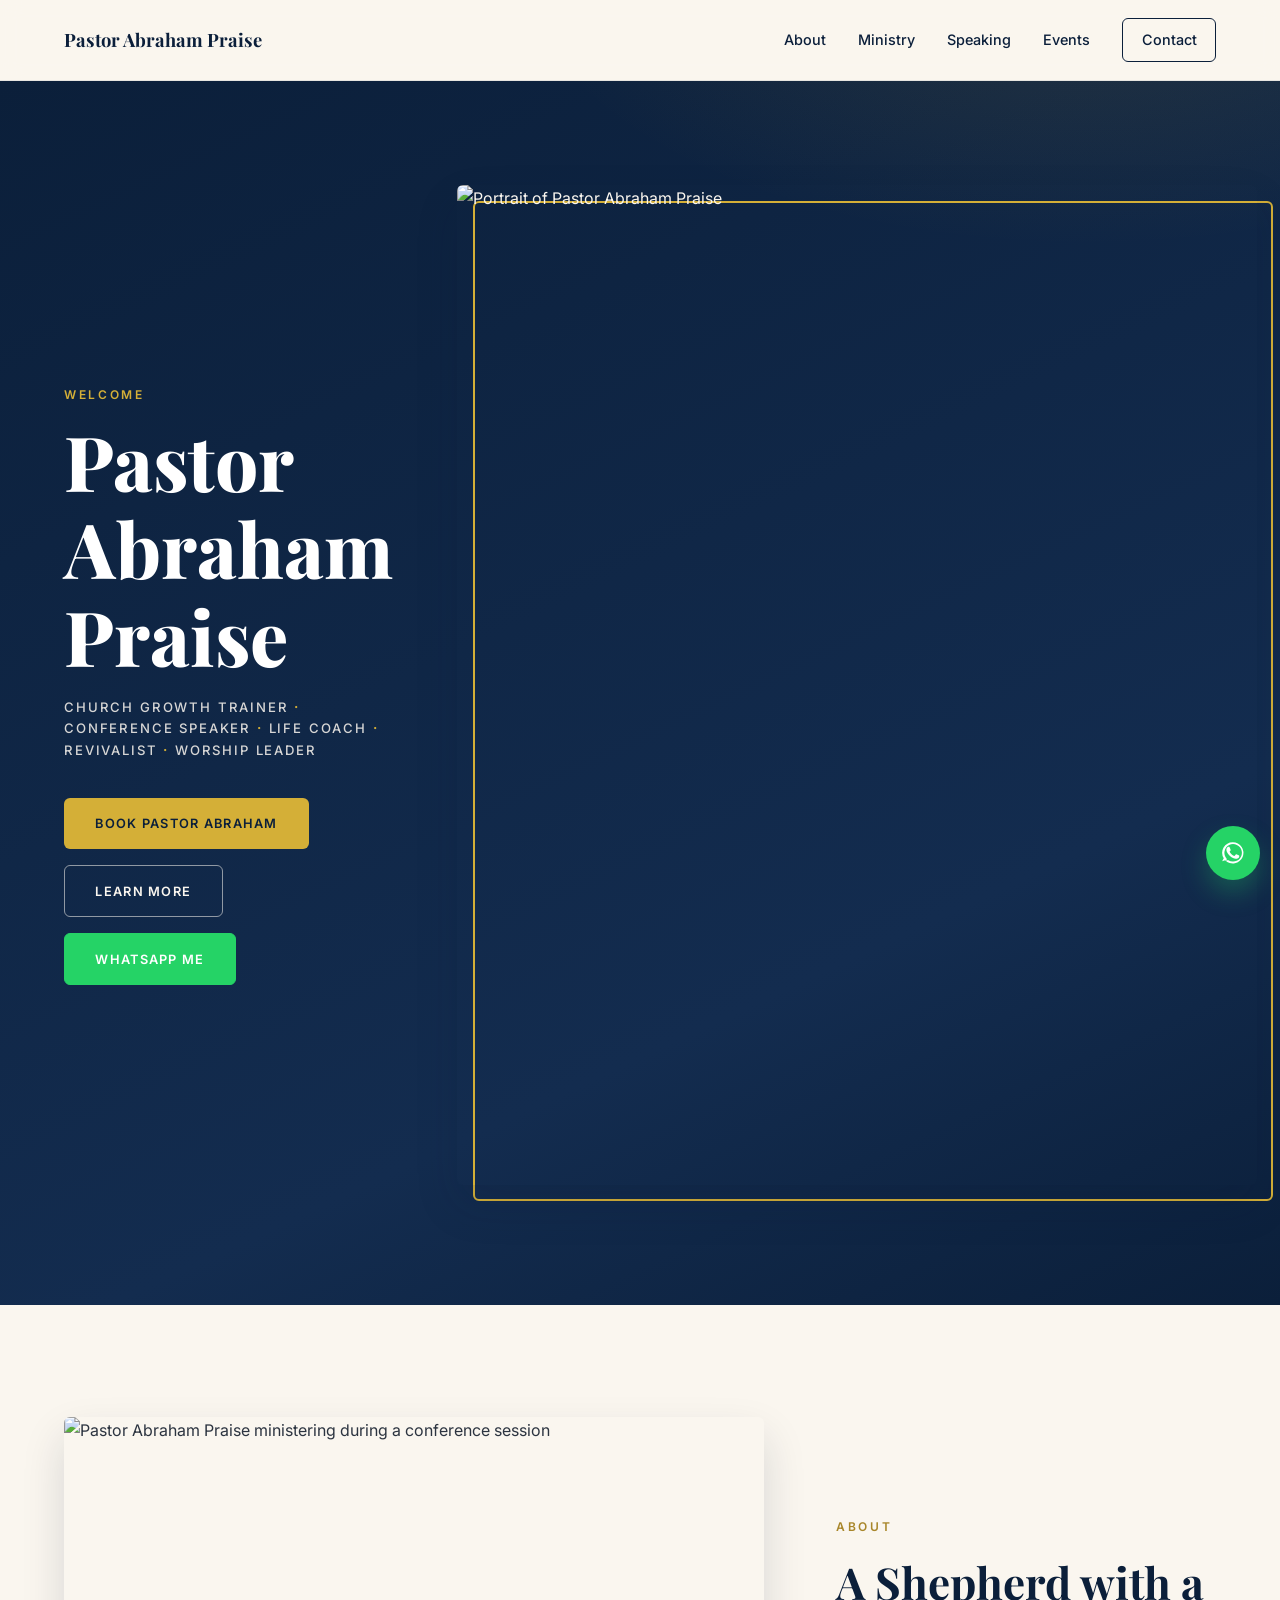
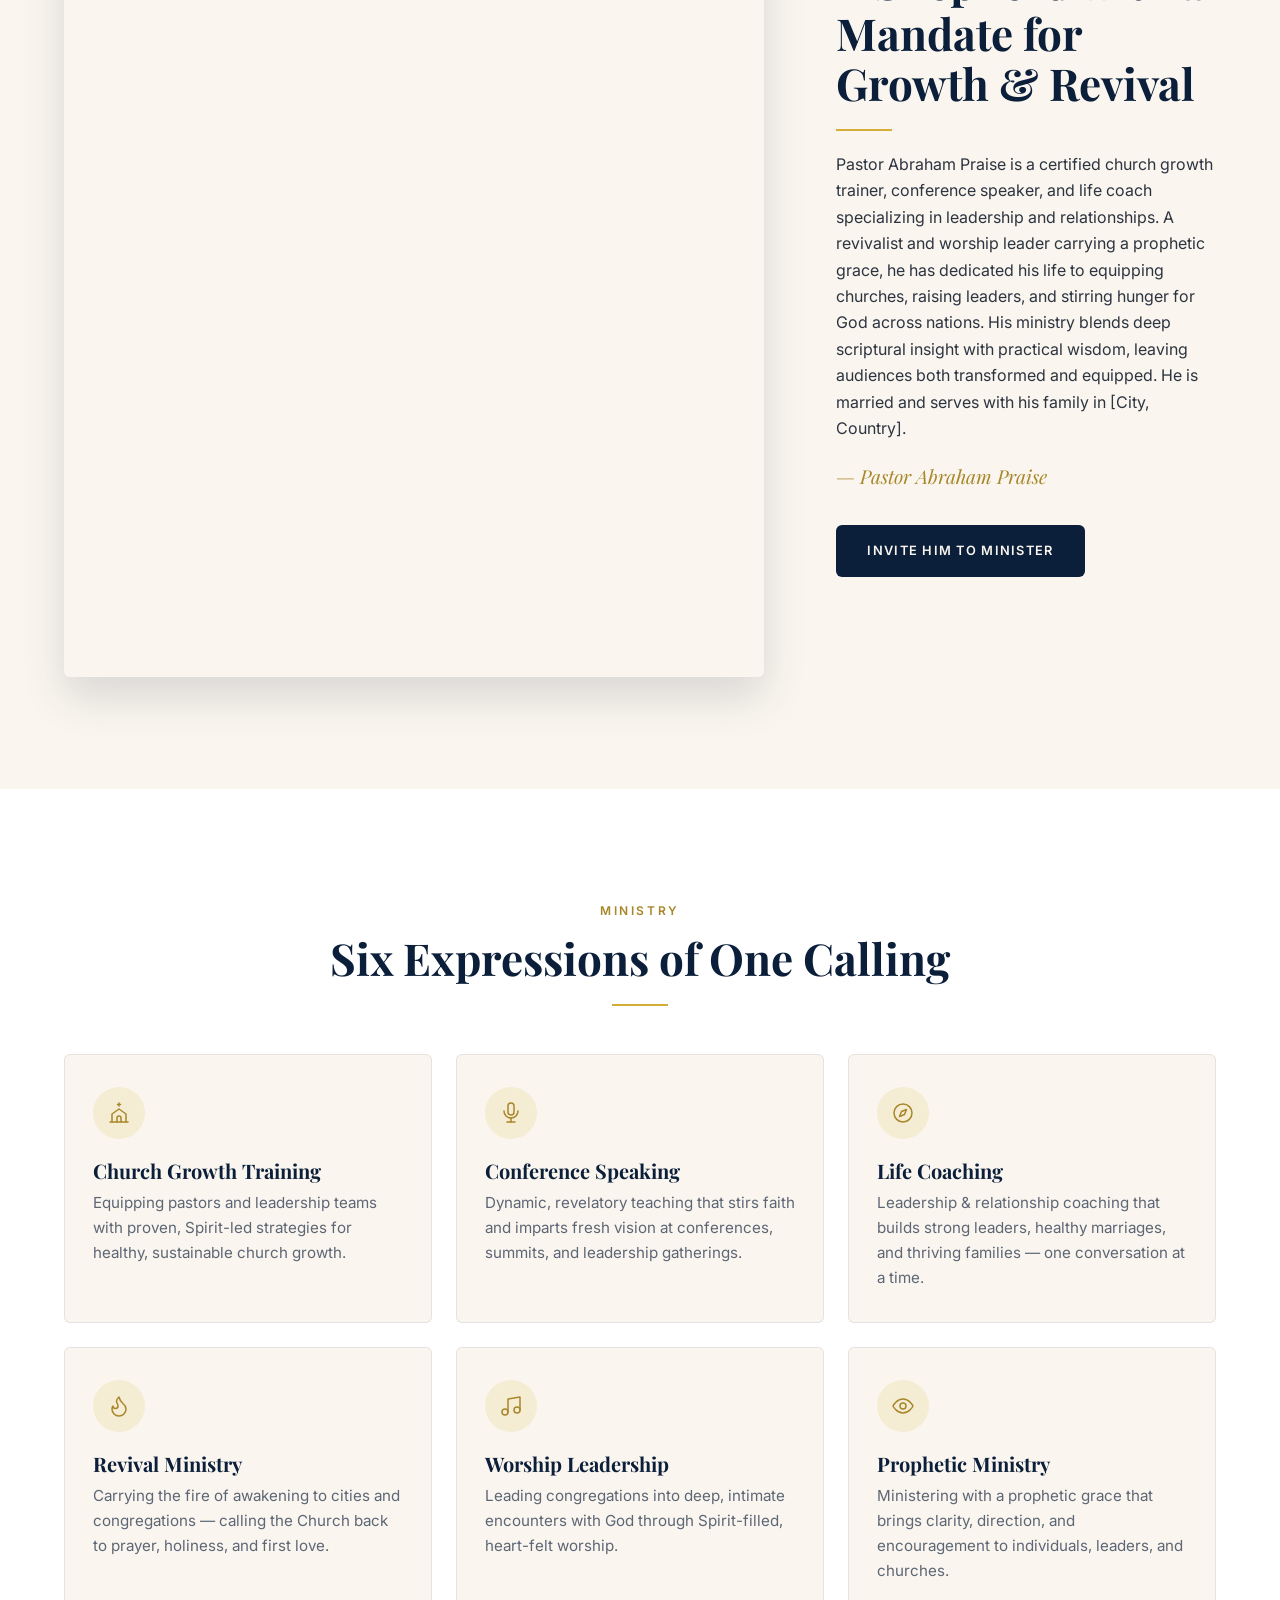
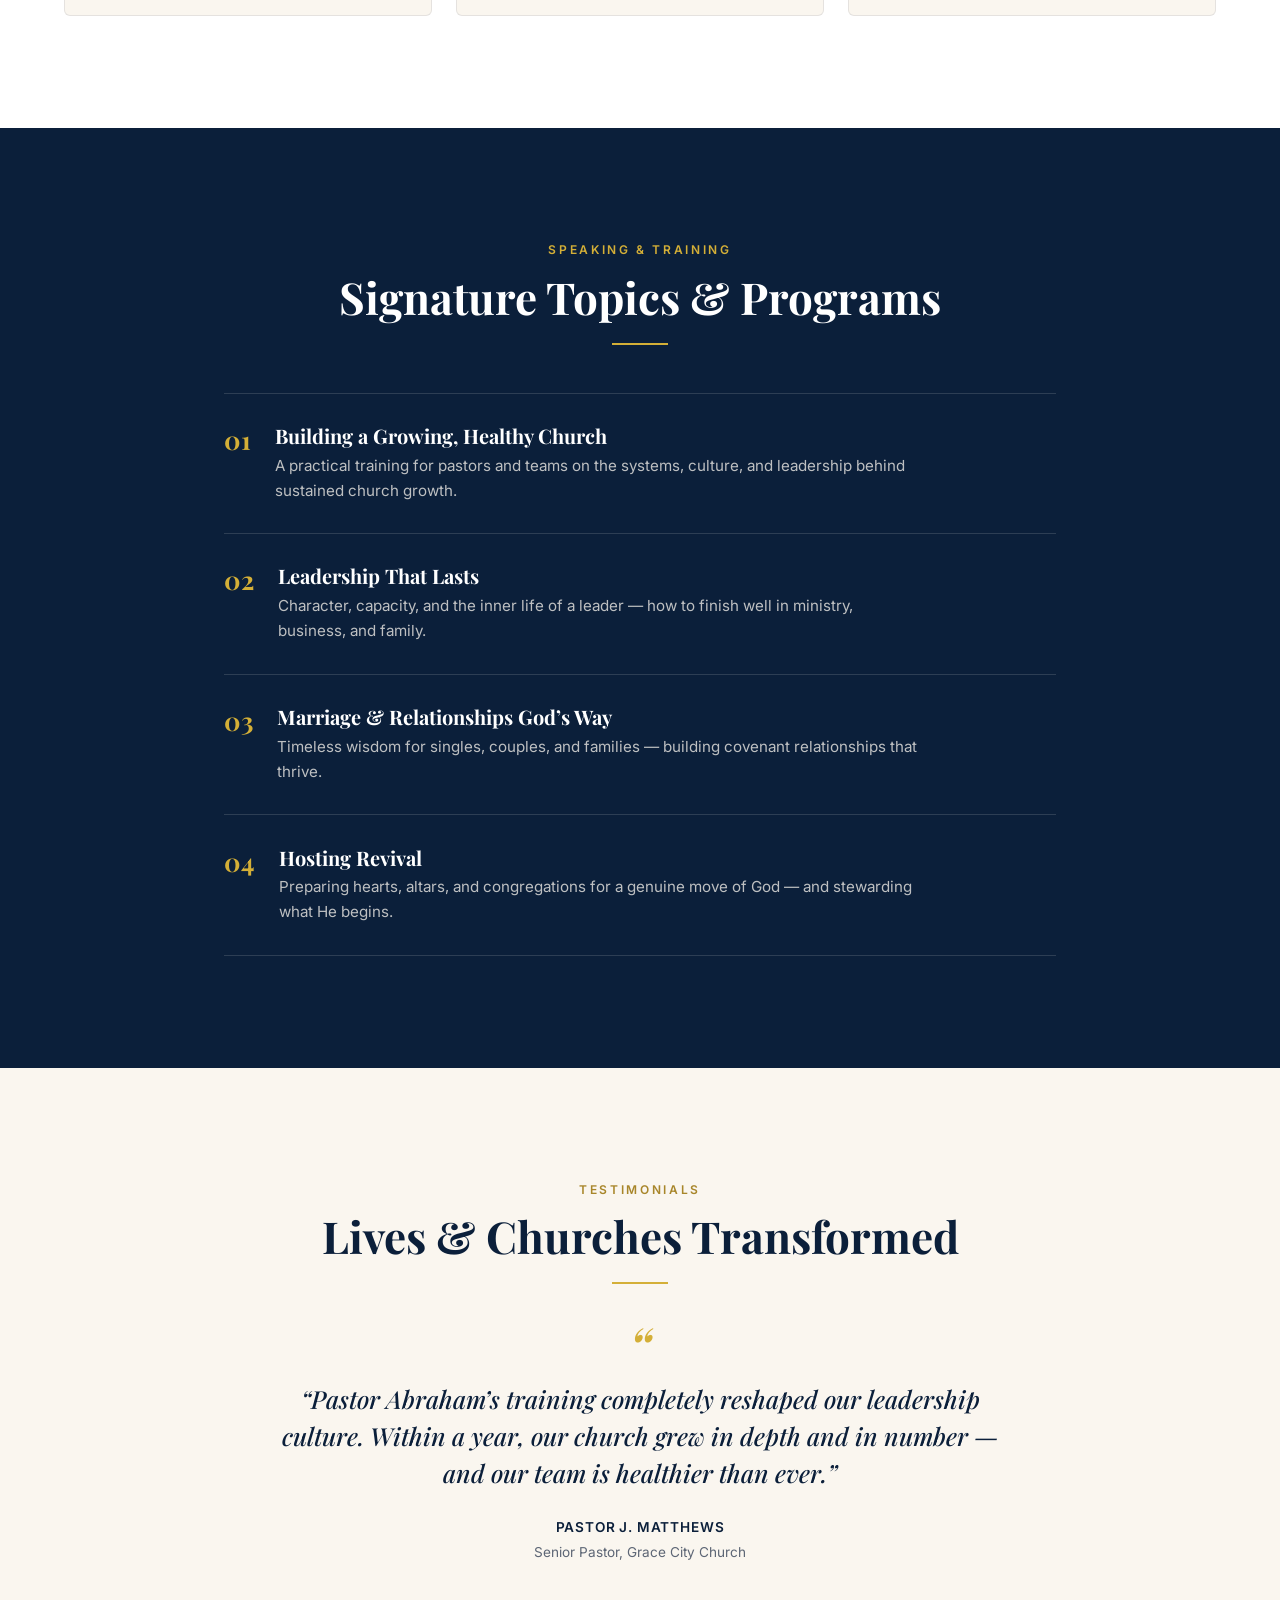
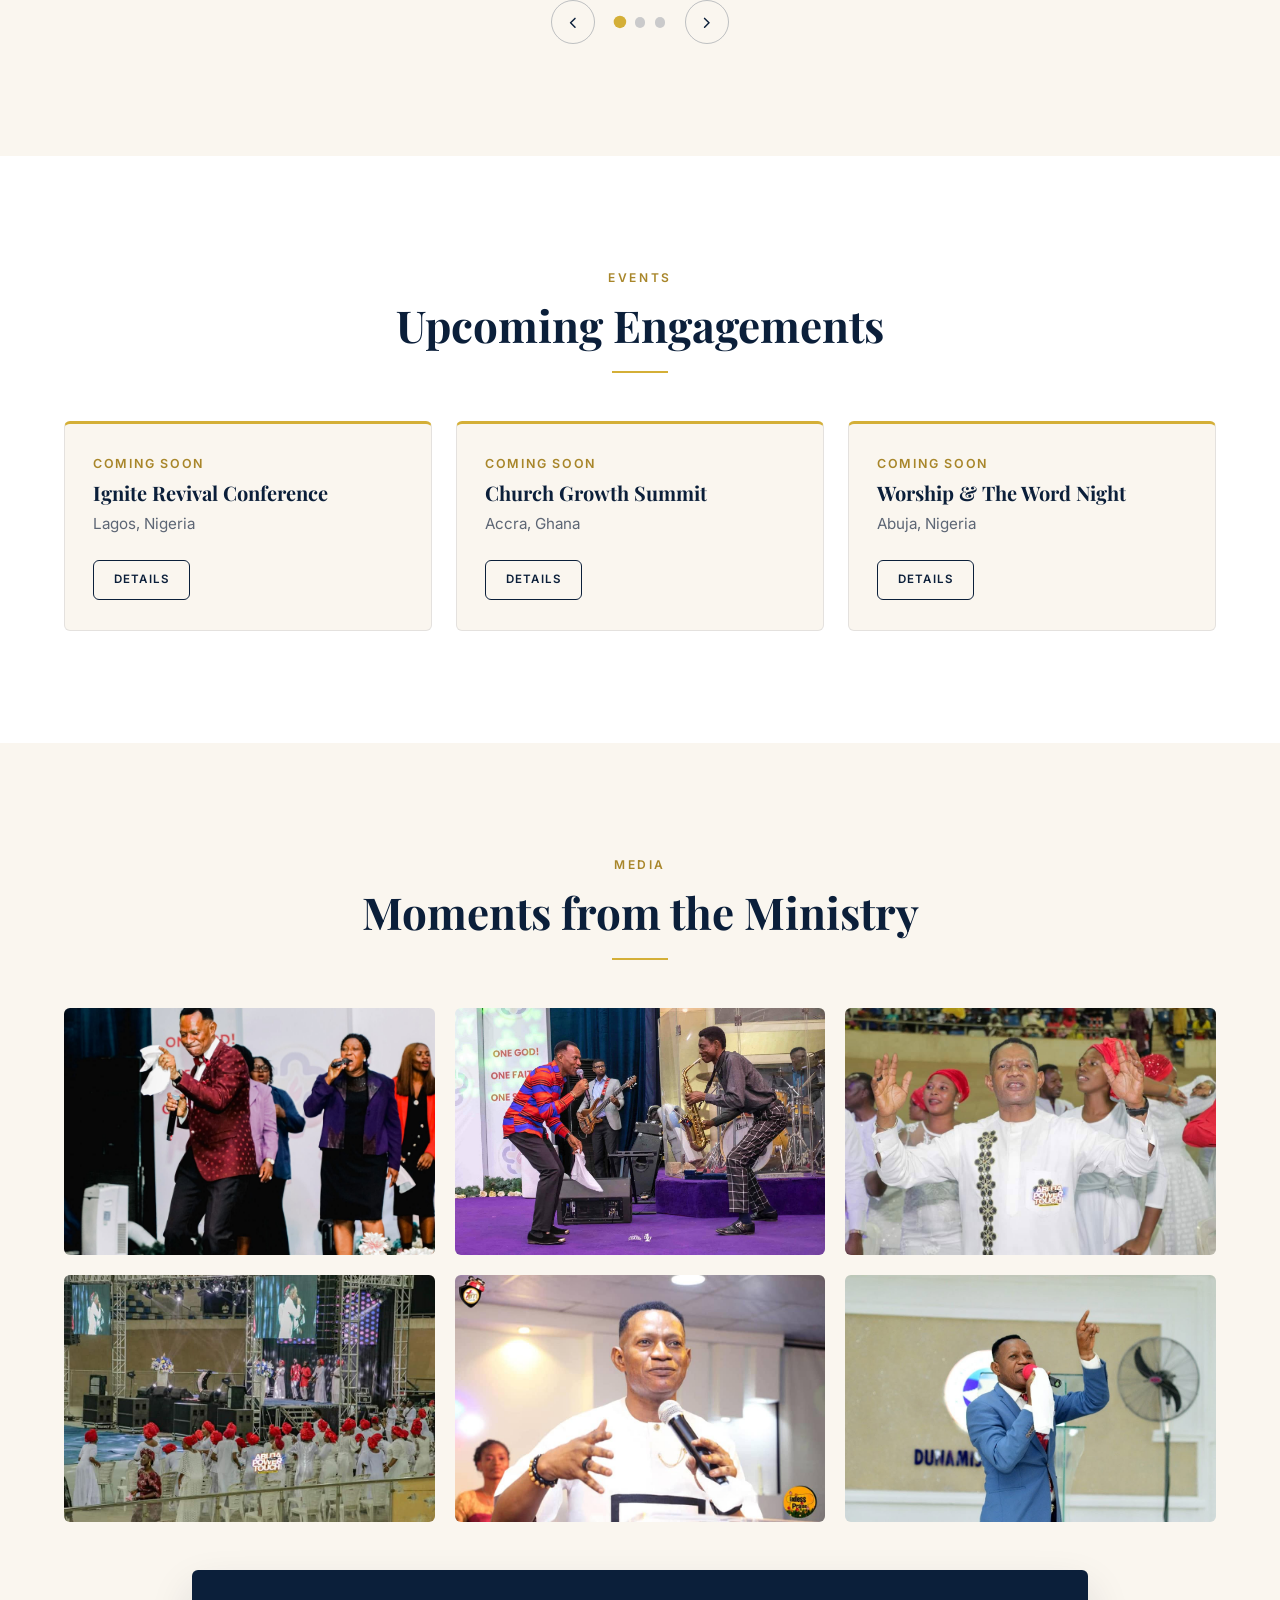
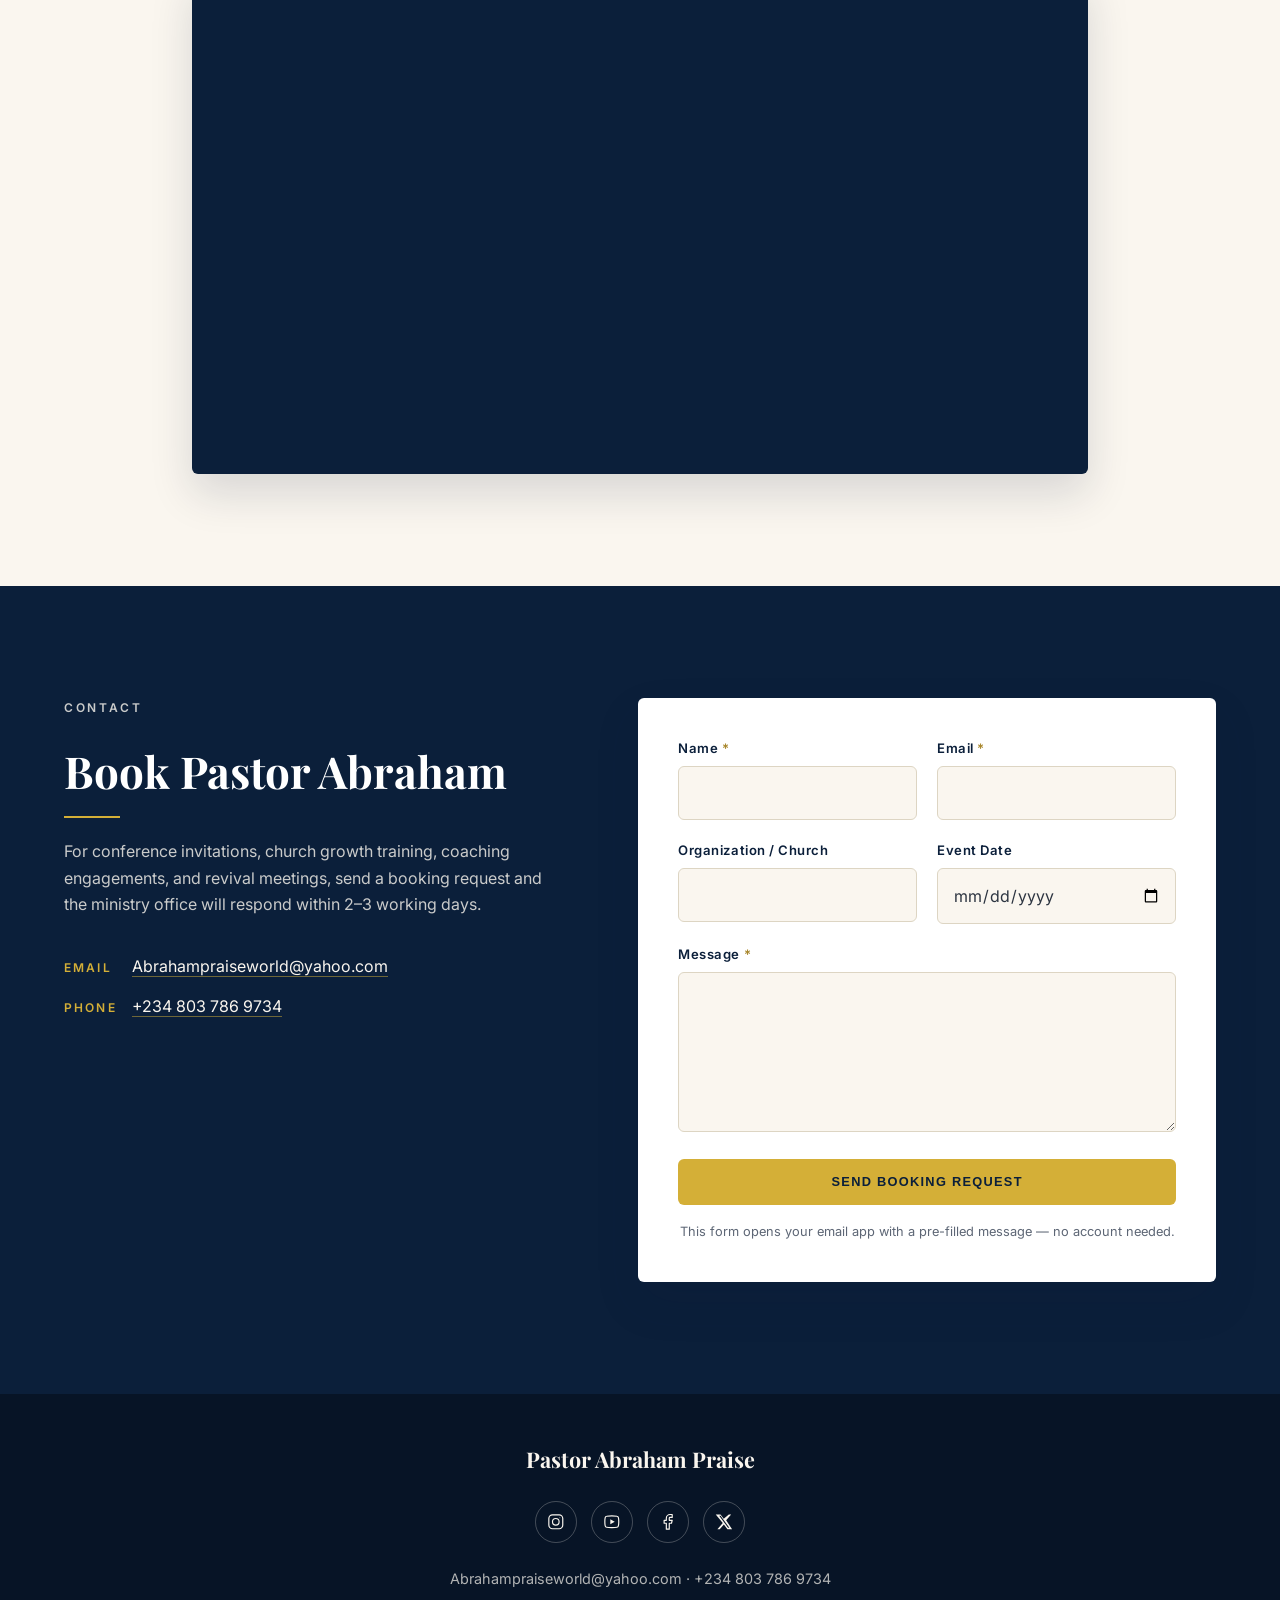
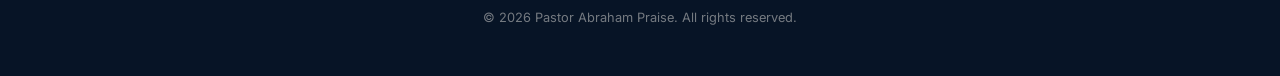
==== app/pastor-abraham-praise/index.html @ 52dcbfaa "Initial landing page upload" ====
<!DOCTYPE html>
<html lang="en">
<head>
  <!--
  ============================================================================
  PASTOR ABRAHAM PRAISE — MINISTRY LANDING PAGE
  ============================================================================
  Static site: index.html + style.css + script.js. No build step required.
  Push these three files to a GitHub repo and enable GitHub Pages — done.

  BEFORE PUBLISHING, REPLACE THE FOLLOWING PLACEHOLDER CONTENT:
    1. Bio paragraph            → About section   (search "REPLACE: bio paragraph")
    2. Portrait & ministry photos → all https://placehold.co/ image URLs
    3. Speaking topics          → Speaking section (search "REPLACE: topic")
    4. Testimonial quotes/names → Testimonials    (search "REPLACE: testimonial")
    5. Event names/dates/venues → Events section  (search "REPLACE: event")
    6. YouTube embed URL        → Media section   (search "REPLACE: YouTube")
    7. Contact email & phone    → Contact section + Footer (search "REPLACE: contact")
    8. Social media URLs        → Footer (href="#" placeholders)
    9. Booking form handling    → see comment in the Contact form and in script.js
                                  (currently a mailto: fallback; swap in Formspree
                                  for real form submissions)
  ============================================================================
  -->
  <meta charset="UTF-8" />
  <meta name="viewport" content="width=device-width, initial-scale=1.0" />
  <title>Pastor Abraham Praise — Church Growth Trainer · Conference Speaker · Life Coach</title>
  <meta name="description" content="Pastor Abraham Praise is a certified church growth trainer, conference speaker, life coach, revivalist and worship leader carrying a prophetic grace. Book him for your next conference, summit or church event." />

  <!-- Google Fonts: Playfair Display (headings) + Inter (body) -->
  <link rel="preconnect" href="https://fonts.googleapis.com" />
  <link rel="preconnect" href="https://fonts.gstatic.com" crossorigin />
  <link href="https://fonts.googleapis.com/css2?family=Inter:wght@400;500;600&family=Playfair+Display:ital,wght@0,500;0,600;0,700;0,800;1,500&display=swap" rel="stylesheet" />

  <link rel="stylesheet" href="style.css" />
</head>
<body id="top">
  <a class="skip-link" href="#main">Skip to main content</a>

  <!-- ======================= NAVIGATION ======================= -->
  <header class="site-header" id="site-header">
    <nav class="nav container" aria-label="Primary">
      <a class="nav__brand" href="#top">Pastor Abraham Praise</a>

      <button class="nav__toggle" id="nav-toggle" type="button" aria-expanded="false" aria-controls="nav-menu" aria-label="Open navigation menu">
        <span class="nav__toggle-bar" aria-hidden="true"></span>
        <span class="nav__toggle-bar" aria-hidden="true"></span>
        <span class="nav__toggle-bar" aria-hidden="true"></span>
      </button>

      <ul class="nav__menu" id="nav-menu">
        <li><a class="nav__link" href="#about">About</a></li>
        <li><a class="nav__link" href="#ministry">Ministry</a></li>
        <li><a class="nav__link" href="#speaking">Speaking</a></li>
        <li><a class="nav__link" href="#events">Events</a></li>
        <li><a class="nav__link nav__link--cta" href="#contact">Contact</a></li>
      </ul>
    </nav>
  </header>

  <main id="main">

    <!-- ======================= HERO ======================= -->
    <section class="hero" aria-labelledby="hero-title">
      <div class="container hero__grid">
        <div class="hero__content">
          <p class="eyebrow eyebrow--gold">Welcome</p>
          <h1 class="hero__title" id="hero-title">Pastor Abraham Praise</h1>
          <p class="hero__roles">
            Church Growth Trainer <span class="hero__dot" aria-hidden="true">·</span>
            Conference Speaker <span class="hero__dot" aria-hidden="true">·</span>
            Life Coach <span class="hero__dot" aria-hidden="true">·</span>
            Revivalist <span class="hero__dot" aria-hidden="true">·</span>
            Worship Leader
          </p>
          <div class="hero__ctas">
            <a class="btn btn--gold" href="#contact">Book Pastor Abraham</a>
            <a class="btn btn--outline-light" href="#about">Learn More</a>
            <a class="btn btn--whatsapp" href="https://wa.me/2348037869734" target="_blank" rel="noopener noreferrer">WhatsApp Me</a>
          </div>
        </div>

        <div class="hero__portrait">
          <!-- Hero portrait -->
          <img src="images/hero-portrait.jpg"
               alt="Portrait of Pastor Abraham Praise" width="800" height="1000" />
        </div>
      </div>
    </section>

    <!-- ======================= ABOUT / BIO ======================= -->
    <section class="section about" id="about" aria-labelledby="about-title">
      <div class="container about__grid">
        <div class="about__media reveal">
          <!-- Ministry / lifestyle photo -->
          <img src="images/ministry-photo.png"
               alt="Pastor Abraham Praise ministering during a conference session" width="700" height="860" />
        </div>

        <div class="about__body reveal">
          <p class="eyebrow">About</p>
          <h2 id="about-title">A Shepherd with a Mandate for Growth &amp; Revival</h2>
          <div class="divider" aria-hidden="true"></div>

          <!-- REPLACE: bio paragraph (3–4 sentences about Pastor Abraham's story, calling and experience) -->
          <p>Pastor Abraham Praise is a certified church growth trainer, conference speaker, and life coach
             specializing in leadership and relationships. A revivalist and worship leader carrying a prophetic
             grace, he has dedicated his life to equipping churches, raising leaders, and stirring hunger for God
             across nations. His ministry blends deep scriptural insight with practical wisdom, leaving audiences
             both transformed and equipped. He is married and serves with his family in [City, Country].</p>

          <p class="about__signature">— Pastor Abraham Praise</p>
          <a class="btn btn--navy" href="#contact">Invite Him to Minister</a>
        </div>
      </div>
    </section>

    <!-- ======================= MINISTRY PILLARS ======================= -->
    <section class="section pillars" id="ministry" aria-labelledby="ministry-title">
      <div class="container">
        <header class="section__head reveal">
          <p class="eyebrow">Ministry</p>
          <h2 id="ministry-title">Six Expressions of One Calling</h2>
          <div class="divider divider--center" aria-hidden="true"></div>
        </header>

        <div class="pillars__grid">
          <!-- Pillar 1 -->
          <article class="pillar-card reveal">
            <span class="pillar-card__icon" aria-hidden="true">
              <svg viewBox="0 0 24 24" fill="none" stroke="currentColor" stroke-width="1.5" stroke-linecap="round" stroke-linejoin="round">
                <path d="M12 2v3"/><path d="M10.5 3.5h3"/>
                <path d="M5 21v-8l7-5 7 5v8"/><path d="M3 21h18"/>
                <path d="M10 21v-4a2 2 0 0 1 4 0v4"/>
              </svg>
            </span>
            <h3>Church Growth Training</h3>
            <p>Equipping pastors and leadership teams with proven, Spirit-led strategies for healthy, sustainable church growth.</p>
          </article>

          <!-- Pillar 2 -->
          <article class="pillar-card reveal">
            <span class="pillar-card__icon" aria-hidden="true">
              <svg viewBox="0 0 24 24" fill="none" stroke="currentColor" stroke-width="1.5" stroke-linecap="round" stroke-linejoin="round">
                <rect x="9" y="2" width="6" height="12" rx="3"/>
                <path d="M5 10a7 7 0 0 0 14 0"/><path d="M12 17v4"/><path d="M8 21h8"/>
              </svg>
            </span>
            <h3>Conference Speaking</h3>
            <p>Dynamic, revelatory teaching that stirs faith and imparts fresh vision at conferences, summits, and leadership gatherings.</p>
          </article>

          <!-- Pillar 3 -->
          <article class="pillar-card reveal">
            <span class="pillar-card__icon" aria-hidden="true">
              <svg viewBox="0 0 24 24" fill="none" stroke="currentColor" stroke-width="1.5" stroke-linecap="round" stroke-linejoin="round">
                <circle cx="12" cy="12" r="9"/>
                <path d="M15.5 8.5l-2 5-5 2 2-5 5-2z"/>
              </svg>
            </span>
            <h3>Life Coaching</h3>
            <p>Leadership &amp; relationship coaching that builds strong leaders, healthy marriages, and thriving families — one conversation at a time.</p>
          </article>

          <!-- Pillar 4 -->
          <article class="pillar-card reveal">
            <span class="pillar-card__icon" aria-hidden="true">
              <svg viewBox="0 0 24 24" fill="none" stroke="currentColor" stroke-width="1.5" stroke-linecap="round" stroke-linejoin="round">
                <path d="M8.5 14.5A2.5 2.5 0 0 0 11 12c0-1.38-.5-2-1-3-1.07-2.14-.22-4.05 2-6 .5 2.5 2 4.9 4 6.5 2 1.6 3 3.5 3 5.5a7 7 0 1 1-14 0c0-1.15.43-2.29 1-3a2.5 2.5 0 0 0 2.5 2.5z"/>
              </svg>
            </span>
            <h3>Revival Ministry</h3>
            <p>Carrying the fire of awakening to cities and congregations — calling the Church back to prayer, holiness, and first love.</p>
          </article>

          <!-- Pillar 5 -->
          <article class="pillar-card reveal">
            <span class="pillar-card__icon" aria-hidden="true">
              <svg viewBox="0 0 24 24" fill="none" stroke="currentColor" stroke-width="1.5" stroke-linecap="round" stroke-linejoin="round">
                <path d="M9 18V5l12-2v13"/><circle cx="6" cy="18" r="3"/><circle cx="18" cy="16" r="3"/>
              </svg>
            </span>
            <h3>Worship Leadership</h3>
            <p>Leading congregations into deep, intimate encounters with God through Spirit-filled, heart-felt worship.</p>
          </article>

          <!-- Pillar 6 -->
          <article class="pillar-card reveal">
            <span class="pillar-card__icon" aria-hidden="true">
              <svg viewBox="0 0 24 24" fill="none" stroke="currentColor" stroke-width="1.5" stroke-linecap="round" stroke-linejoin="round">
                <path d="M2 12s3.5-7 10-7 10 7 10 7-3.5 7-10 7-10-7-10-7z"/><circle cx="12" cy="12" r="3"/>
              </svg>
            </span>
            <h3>Prophetic Ministry</h3>
            <p>Ministering with a prophetic grace that brings clarity, direction, and encouragement to individuals, leaders, and churches.</p>
          </article>
        </div>
      </div>
    </section>

    <!-- ======================= SPEAKING TOPICS / PROGRAMS ======================= -->
    <section class="section speaking" id="speaking" aria-labelledby="speaking-title">
      <div class="container">
        <header class="section__head reveal">
          <p class="eyebrow eyebrow--gold">Speaking &amp; Training</p>
          <h2 id="speaking-title" class="on-dark">Signature Topics &amp; Programs</h2>
          <div class="divider divider--center" aria-hidden="true"></div>
        </header>

        <ol class="speaking__list">
          <!-- REPLACE: topic 1 — title & description -->
          <li class="topic reveal">
            <span class="topic__num" aria-hidden="true">01</span>
            <div>
              <h3>Building a Growing, Healthy Church</h3>
              <p>A practical training for pastors and teams on the systems, culture, and leadership behind sustained church growth.</p>
            </div>
          </li>
          <!-- REPLACE: topic 2 — title & description -->
          <li class="topic reveal">
            <span class="topic__num" aria-hidden="true">02</span>
            <div>
              <h3>Leadership That Lasts</h3>
              <p>Character, capacity, and the inner life of a leader — how to finish well in ministry, business, and family.</p>
            </div>
          </li>
          <!-- REPLACE: topic 3 — title & description -->
          <li class="topic reveal">
            <span class="topic__num" aria-hidden="true">03</span>
            <div>
              <h3>Marriage &amp; Relationships God&rsquo;s Way</h3>
              <p>Timeless wisdom for singles, couples, and families — building covenant relationships that thrive.</p>
            </div>
          </li>
          <!-- REPLACE: topic 4 — title & description -->
          <li class="topic reveal">
            <span class="topic__num" aria-hidden="true">04</span>
            <div>
              <h3>Hosting Revival</h3>
              <p>Preparing hearts, altars, and congregations for a genuine move of God — and stewarding what He begins.</p>
            </div>
          </li>
        </ol>
      </div>
    </section>

    <!-- ======================= TESTIMONIALS ======================= -->
    <section class="section testimonials" aria-labelledby="testimonials-title">
      <div class="container">
        <header class="section__head reveal">
          <p class="eyebrow">Testimonials</p>
          <h2 id="testimonials-title">Lives &amp; Churches Transformed</h2>
          <div class="divider divider--center" aria-hidden="true"></div>
        </header>

        <div class="carousel reveal" data-carousel aria-roledescription="carousel" aria-label="Testimonials">
          <div class="carousel__track" aria-live="polite">
            <!-- REPLACE: testimonial 1 — quote, name & title -->
            <figure class="carousel__slide is-active">
              <blockquote>&ldquo;Pastor Abraham&rsquo;s training completely reshaped our leadership culture. Within a year, our church grew in depth and in number — and our team is healthier than ever.&rdquo;</blockquote>
              <figcaption>
                <cite>Pastor J. Matthews</cite>
                <span>Senior Pastor, Grace City Church</span>
              </figcaption>
            </figure>

            <!-- REPLACE: testimonial 2 — quote, name & title -->
            <figure class="carousel__slide">
              <blockquote>&ldquo;Few speakers carry both the fire of revival and the wisdom of a coach. Our conference delegates are still talking about his sessions months later.&rdquo;</blockquote>
              <figcaption>
                <cite>Dr. S. Adeyemi</cite>
                <span>Convener, Arise Leaders Conference</span>
              </figcaption>
            </figure>

            <!-- REPLACE: testimonial 3 — quote, name & title -->
            <figure class="carousel__slide">
              <blockquote>&ldquo;His coaching saved my marriage and sharpened my leadership. I lead my home and my organization with clarity I never had before.&rdquo;</blockquote>
              <figcaption>
                <cite>Mr. D. Okafor</cite>
                <span>Coaching Client &amp; Business Executive</span>
              </figcaption>
            </figure>
          </div>

          <div class="carousel__controls">
            <button class="carousel__btn" type="button" data-carousel-prev aria-label="Previous testimonial">
              <svg viewBox="0 0 24 24" fill="none" stroke="currentColor" stroke-width="2" stroke-linecap="round" stroke-linejoin="round" aria-hidden="true"><path d="M15 18l-6-6 6-6"/></svg>
            </button>
            <div class="carousel__dots" role="tablist" aria-label="Choose testimonial"></div>
            <button class="carousel__btn" type="button" data-carousel-next aria-label="Next testimonial">
              <svg viewBox="0 0 24 24" fill="none" stroke="currentColor" stroke-width="2" stroke-linecap="round" stroke-linejoin="round" aria-hidden="true"><path d="M9 6l6 6-6 6"/></svg>
            </button>
          </div>
        </div>
      </div>
    </section>

    <!-- ======================= UPCOMING EVENTS ======================= -->
    <section class="section events" id="events" aria-labelledby="events-title">
      <div class="container">
        <header class="section__head reveal">
          <p class="eyebrow">Events</p>
          <h2 id="events-title">Upcoming Engagements</h2>
          <div class="divider divider--center" aria-hidden="true"></div>
        </header>

        <div class="events__grid">
          <!-- REPLACE: event 1 — name, date, location, details link -->
          <article class="event-card reveal">
            <p class="event-card__date">Coming soon</p>
            <h3>Ignite Revival Conference</h3>
            <p class="event-card__location">Lagos, Nigeria</p>
            <a class="btn btn--small btn--outline-navy" href="#" aria-label="Details for Ignite Revival Conference">Details</a>
          </article>

          <!-- REPLACE: event 2 — name, date, location, details link -->
          <article class="event-card reveal">
            <p class="event-card__date">Coming soon</p>
            <h3>Church Growth Summit</h3>
            <p class="event-card__location">Accra, Ghana</p>
            <a class="btn btn--small btn--outline-navy" href="#" aria-label="Details for Church Growth Summit">Details</a>
          </article>

          <!-- REPLACE: event 3 — name, date, location, details link -->
          <article class="event-card reveal">
            <p class="event-card__date">Coming soon</p>
            <h3>Worship &amp; The Word Night</h3>
            <p class="event-card__location">Abuja, Nigeria</p>
            <a class="btn btn--small btn--outline-navy" href="#" aria-label="Details for Worship and The Word Night">Details</a>
          </article>
        </div>
      </div>
    </section>

    <!-- ======================= MEDIA / GALLERY ======================= -->
    <section class="section gallery" id="media" aria-labelledby="media-title">
      <div class="container">
        <header class="section__head reveal">
          <p class="eyebrow">Media</p>
          <h2 id="media-title">Moments from the Ministry</h2>
          <div class="divider divider--center" aria-hidden="true"></div>
        </header>

        <!-- REPLACE: gallery images — swap all placehold.co URLs for real photos -->
        <div class="gallery__grid reveal">
          <img src="images/gallery-conference.jpg" alt="Pastor Abraham Praise speaking at a conference" loading="lazy" width="600" height="400" />
          <img src="images/gallery-worship-night.jpg" alt="Worship night led by Pastor Abraham Praise" loading="lazy" width="600" height="400" />
          <img src="images/gallery-leadership-training.jpg" alt="Leadership training session with church leaders" loading="lazy" width="600" height="400" />
          <img src="images/gallery-church-service.jpg" alt="Sunday service ministration" loading="lazy" width="600" height="400" />
          <img src="images/gallery-coaching-session.jpg" alt="One-on-one life coaching session" loading="lazy" width="600" height="400" />
          <img src="images/gallery-revival-meeting.jpg" alt="Revival meeting with congregation praying" loading="lazy" width="600" height="400" />
        </div>

        <!-- REPLACE: YouTube video — swap VIDEO_ID in the src below for a sermon or conference clip -->
        <div class="video-embed reveal">
          <iframe src="https://www.youtube.com/embed/VIDEO_ID"
                  title="Sermon video by Pastor Abraham Praise"
                  loading="lazy"
                  allow="accelerometer; autoplay; clipboard-write; encrypted-media; gyroscope; picture-in-picture"
                  allowfullscreen></iframe>
        </div>
      </div>
    </section>

    <!-- ======================= CONTACT / BOOKING ======================= -->
    <section class="section contact" id="contact" aria-labelledby="contact-title">
      <div class="container contact__grid">
        <div class="contact__intro reveal">
          <p class="eyebrow eyebrow--gold">Contact</p>
          <h2 id="contact-title" class="on-dark">Book Pastor Abraham</h2>
          <div class="divider" aria-hidden="true"></div>
          <p>For conference invitations, church growth training, coaching engagements, and revival meetings, send a booking request and the ministry office will respond within 2–3 working days.</p>

          <ul class="contact__details">
            <!-- REPLACE: contact email address -->
            <li><span class="contact__label">Email</span> <a href="mailto:Abrahampraiseworld@yahoo.com">Abrahampraiseworld@yahoo.com</a></li>
            <!-- REPLACE: contact phone number -->
            <li><span class="contact__label">Phone</span> <a href="tel:+2348037869734">+234 803 786 9734</a></li>
          </ul>
        </div>

        <!--
          FORM HANDLING (static site — no backend):
          This form currently uses a mailto: fallback (see script.js) that opens the
          visitor's email client with a pre-filled booking request.

          TO USE FORMSPREE (or similar) FOR REAL SUBMISSIONS:
            1. Create a free form at https://formspree.io and copy your form ID.
            2. Change this tag to:
               <form id="booking-form" action="https://formspree.io/f/YOUR_FORM_ID" method="POST">
            3. Delete the mailto submit handler in script.js (section 5).
        -->
        <form class="contact__form reveal" id="booking-form" action="#" method="post" novalidate>
          <div class="form-row">
            <div class="form-field">
              <label for="field-name">Name <span aria-hidden="true">*</span></label>
              <input type="text" id="field-name" name="name" autocomplete="name" required />
            </div>
            <div class="form-field">
              <label for="field-email">Email <span aria-hidden="true">*</span></label>
              <input type="email" id="field-email" name="email" autocomplete="email" required />
            </div>
          </div>
          <div class="form-row">
            <div class="form-field">
              <label for="field-org">Organization / Church</label>
              <input type="text" id="field-org" name="organization" autocomplete="organization" />
            </div>
            <div class="form-field">
              <label for="field-date">Event Date</label>
              <input type="date" id="field-date" name="event_date" />
            </div>
          </div>
          <div class="form-field">
            <label for="field-message">Message <span aria-hidden="true">*</span></label>
            <textarea id="field-message" name="message" rows="5" required></textarea>
          </div>
          <button class="btn btn--gold btn--full" type="submit">Send Booking Request</button>
          <p class="form-note" id="form-note">This form opens your email app with a pre-filled message — no account needed.</p>
        </form>
      </div>
    </section>
  </main>

  <!-- ======================= FOOTER ======================= -->
  <a class="floating-whatsapp" href="https://wa.me/2348037869734" target="_blank" rel="noopener noreferrer" aria-label="Chat on WhatsApp">
    <svg viewBox="0 0 24 24" fill="currentColor" aria-hidden="true">
      <path d="M17.472 14.382c-.297-.149-1.758-.867-2.03-.967-.272-.099-.471-.149-.67.149-.198.297-.768.967-.941 1.165-.173.198-.347.223-.644.074-.297-.149-1.255-.462-2.39-1.475-.883-.788-1.48-1.761-1.653-2.059-.173-.297-.018-.458.13-.606.134-.133.297-.347.446-.521.149-.174.199-.297.299-.495.099-.198.05-.372-.025-.521-.075-.149-.67-1.612-.92-2.207-.242-.579-.487-.5-.67-.51-.173-.008-.372-.01-.571-.01-.198 0-.521.074-.792.372-.272.297-1.04 1.016-1.04 2.479 0 1.462 1.065 2.875 1.213 3.073.149.198 2.099 3.2 5.076 4.487.708.305 1.261.488 1.693.625.709.226 1.354.194 1.864.118.569-.085 1.758-.719 2.006-1.413.248-.694.248-1.289.174-1.413-.074-.124-.272-.198-.57-.347z"/>
      <path d="M12.001 2.002a9.998 9.998 0 0 0-8.484 15.17L2.01 20.001l2.863-1.004A9.99 9.99 0 1 0 12.001 2.002zm0 18.2a8.2 8.2 0 0 1-4.18-1.16l-.3-.18-1.7.596 0.596-1.66-.18-.3A8.2 8.2 0 1 1 12 20.202z"/>
    </svg>
  </a>

  <footer class="site-footer">
    <div class="container">
      <p class="site-footer__brand">Pastor Abraham Praise</p>

      <!-- REPLACE: social media URLs (currently href="#") -->
      <ul class="social" aria-label="Social media links">
        <li>
          <a href="#" aria-label="Instagram">
            <svg viewBox="0 0 24 24" fill="none" stroke="currentColor" stroke-width="1.6" stroke-linecap="round" stroke-linejoin="round" aria-hidden="true">
              <rect x="2.5" y="2.5" width="19" height="19" rx="5"/><circle cx="12" cy="12" r="4.5"/><circle cx="17.6" cy="6.4" r="0.6" fill="currentColor" stroke="none"/>
            </svg>
          </a>
        </li>
        <li>
          <a href="#" aria-label="YouTube">
            <svg viewBox="0 0 24 24" fill="none" stroke="currentColor" stroke-width="1.6" stroke-linecap="round" stroke-linejoin="round" aria-hidden="true">
              <path d="M2.5 12s0-3.9.5-5.6c.3-1 1-1.7 2-1.9C6.7 4 12 4 12 4s5.3 0 7 .5c1 .2 1.7.9 2 1.9.5 1.7.5 5.6.5 5.6s0 3.9-.5 5.6c-.3 1-1 1.7-2 1.9-1.7.5-7 .5-7 .5s-5.3 0-7-.5c-1-.2-1.7-.9-2-1.9C2.5 15.9 2.5 12 2.5 12z"/>
              <path d="M10 15.5v-7l6 3.5-6 3.5z" fill="currentColor" stroke="none"/>
            </svg>
          </a>
        </li>
        <li>
          <a href="#" aria-label="Facebook">
            <svg viewBox="0 0 24 24" fill="none" stroke="currentColor" stroke-width="1.6" stroke-linecap="round" stroke-linejoin="round" aria-hidden="true">
              <path d="M18 2h-3a5 5 0 0 0-5 5v3H7v4h3v8h4v-8h3l1-4h-4V7a1 1 0 0 1 1-1h3z"/>
            </svg>
          </a>
        </li>
        <li>
          <a href="#" aria-label="X (formerly Twitter)">
            <svg viewBox="0 0 24 24" fill="currentColor" stroke="none" aria-hidden="true">
              <path d="M18.9 2H22l-6.8 7.8L23.3 22h-6.3l-4.9-6.4L6.4 22H3.3l7.3-8.3L1 2h6.5l4.4 5.9L18.9 2zm-1.1 18h1.7L7.6 3.8H5.7L17.8 20z"/>
            </svg>
          </a>
        </li>
      </ul>

      <!-- REPLACE: contact email & phone -->
      <p class="site-footer__contact">
        <a href="mailto:Abrahampraiseworld@yahoo.com">Abrahampraiseworld@yahoo.com</a>
        <span aria-hidden="true"> · </span>
        <a href="tel:+2348037869734">+234 803 786 9734</a>
      </p>

      <p class="site-footer__copy">&copy; <span id="year">2026</span> Pastor Abraham Praise. All rights reserved.</p>
    </div>
  </footer>

  <script src="script.js" defer></script>
</body>
</html>
---- app/pastor-abraham-praise/style.css ----
/* ============================================================================
   PASTOR ABRAHAM PRAISE — LANDING PAGE STYLES
   Mobile-first. Breakpoints: 640px (tablet) / 1024px (desktop).
   Sections are numbered to match the order of index.html:
     0. Tokens, reset & shared utilities
     1. Navigation
     2. Hero
     3. About / Bio
     4. Ministry Pillars
     5. Speaking Topics
     6. Testimonials
     7. Upcoming Events
     8. Media / Gallery
     9. Contact / Booking form
    10. Footer
    11. Scroll-reveal & reduced motion
   ============================================================================ */

/* --------------------------------------------------------------------------
   0. DESIGN TOKENS, RESET & SHARED UTILITIES
   -------------------------------------------------------------------------- */
:root {
  --navy:        #0B1F3A;   /* primary */
  --navy-deep:   #071426;   /* footer */
  --navy-soft:   #132C4F;   /* gradients, hovers */
  --gold:        #D4AF37;   /* accent — use sparingly */
  --gold-dark:   #A8862A;
  --cream:       #FAF6EF;   /* page background */
  --white:       #FFFFFF;
  --ink:         #2C3440;   /* body text */
  --ink-muted:   #5D6675;

  --font-head: "Playfair Display", Georgia, "Times New Roman", serif;
  --font-body: "Inter", system-ui, -apple-system, "Segoe UI", sans-serif;

  --container: 72rem;
  --radius: 0.375rem;
  --shadow: 0 1.25rem 2.75rem rgba(11, 31, 58, 0.14);
  --transition: 220ms ease;
}

*,
*::before,
*::after { box-sizing: border-box; margin: 0; padding: 0; }

html {
  scroll-behavior: smooth;
  scroll-padding-top: 5.5rem; /* keeps anchored sections clear of the sticky nav */
}

body {
  font-family: var(--font-body);
  font-size: 1rem;
  line-height: 1.65;
  color: var(--ink);
  background-color: var(--cream);
  -webkit-font-smoothing: antialiased;
}

img { display: block; max-width: 100%; height: auto; }
ul, ol { list-style: none; }
a { color: inherit; }

h1, h2, h3 {
  font-family: var(--font-head);
  font-weight: 700;
  line-height: 1.15;
  color: var(--navy);
}
h2 { font-size: clamp(1.9rem, 4vw, 2.75rem); }
h3 { font-size: 1.25rem; }
h2.on-dark, .speaking h3, .contact h3 { color: var(--white); }

/* Layout helpers */
.container { width: min(100% - 2.5rem, var(--container)); margin-inline: auto; }
.section { padding-block: 4.5rem; }

@media (min-width: 1024px) {
  .section { padding-block: 7rem; }
}

/* Eyebrow label above headings */
.eyebrow {
  font-size: 0.75rem;
  font-weight: 600;
  letter-spacing: 0.22em;
  text-transform: uppercase;
  color: var(--gold-dark);
  margin-bottom: 0.75rem;
}
.eyebrow--gold { color: var(--gold); }

/* Small gold divider used under headings */
.divider {
  width: 3.5rem;
  height: 2px;
  background: var(--gold);
  margin-block: 1.25rem;
}
.divider--center { margin-inline: auto; }

/* Centered section headers */
.section__head { text-align: center; max-width: 42rem; margin: 0 auto 3rem; }

/* Buttons */
.btn {
  display: inline-block;
  padding: 0.9rem 1.9rem;
  border: 1px solid transparent;
  border-radius: var(--radius);
  font-size: 0.8rem;
  font-weight: 600;
  letter-spacing: 0.1em;
  text-transform: uppercase;
  text-decoration: none;
  text-align: center;
  cursor: pointer;
  transition: background-color var(--transition), color var(--transition),
              border-color var(--transition), transform var(--transition);
}
.btn:hover { transform: translateY(-2px); }
.btn--gold { background: var(--gold); color: var(--navy); }
.btn--gold:hover { background: #e2c04d; }
.btn--navy { background: var(--navy); color: var(--cream); }
.btn--navy:hover { background: var(--navy-soft); }
.btn--outline-light { border-color: rgba(250, 246, 239, 0.55); color: var(--cream); background: transparent; }
.btn--outline-light:hover { border-color: var(--gold); color: var(--gold); }
.btn--outline-navy { border-color: var(--navy); color: var(--navy); background: transparent; }
.btn--outline-navy:hover { background: var(--navy); color: var(--cream); }
.btn--whatsapp {
  background: #25D366;
  color: var(--white);
  border-color: #25D366;
}
.btn--whatsapp:hover {
  background: #1fbe5b;
  border-color: #1fbe5b;
}
.btn--small { padding: 0.6rem 1.25rem; font-size: 0.72rem; }
.btn--full { width: 100%; }

/* Accessibility: skip link + visible focus states */
.skip-link {
  position: absolute;
  left: -9999px;
  top: 0;
  z-index: 200;
  padding: 0.75rem 1.25rem;
  background: var(--navy);
  color: var(--cream);
  text-decoration: none;
}
.skip-link:focus { left: 0; }

a:focus-visible,
button:focus-visible,
input:focus-visible,
textarea:focus-visible {
  outline: 2px solid var(--gold);
  outline-offset: 3px;
}

/* --------------------------------------------------------------------------
   1. NAVIGATION (sticky, shrinks on scroll — see script.js)
   -------------------------------------------------------------------------- */
.site-header {
  position: sticky;
  top: 0;
  z-index: 100;
  background: rgba(250, 246, 239, 0.94);
  -webkit-backdrop-filter: blur(10px);
  backdrop-filter: blur(10px);
  border-bottom: 1px solid rgba(11, 31, 58, 0.08);
  transition: box-shadow var(--transition);
}
.site-header.scrolled { box-shadow: 0 0.5rem 1.5rem rgba(11, 31, 58, 0.1); }

.nav {
  position: relative;
  display: flex;
  align-items: center;
  justify-content: space-between;
  padding-block: 1.15rem;
  transition: padding 260ms ease;
}
.site-header.scrolled .nav { padding-block: 0.65rem; } /* shrink-on-scroll */

.nav__brand {
  font-family: var(--font-head);
  font-size: 1.15rem;
  font-weight: 700;
  color: var(--navy);
  text-decoration: none;
}

.nav__menu { display: none; } /* mobile: hidden until toggled */

.nav__link {
  display: block;
  padding: 0.85rem 0.25rem;
  font-size: 0.9rem;
  font-weight: 500;
  color: var(--navy);
  text-decoration: none;
  border-bottom: 1px solid rgba(11, 31, 58, 0.07);
  transition: color var(--transition);
}
.nav__link:hover { color: var(--gold-dark); }

/* Mobile menu panel (toggled by .nav__menu.open via script.js) */
.nav__menu.open {
  display: block;
  position: absolute;
  top: 100%;
  left: -1.25rem;
  right: -1.25rem;
  padding: 0.5rem 1.5rem 1rem;
  background: var(--cream);
  border-bottom: 1px solid rgba(11, 31, 58, 0.1);
  box-shadow: 0 1rem 2rem rgba(11, 31, 58, 0.12);
}

/* Hamburger button */
.nav__toggle {
  display: inline-flex;
  flex-direction: column;
  justify-content: center;
  gap: 5px;
  width: 2.75rem;
  height: 2.75rem;
  padding: 0.6rem;
  background: transparent;
  border: 1px solid rgba(11, 31, 58, 0.2);
  border-radius: var(--radius);
  cursor: pointer;
}
.nav__toggle-bar {
  display: block;
  width: 100%;
  height: 2px;
  background: var(--navy);
  transition: transform var(--transition), opacity var(--transition);
}
.nav__toggle.active .nav__toggle-bar:nth-child(1) { transform: translateY(7px) rotate(45deg); }
.nav__toggle.active .nav__toggle-bar:nth-child(2) { opacity: 0; }
.nav__toggle.active .nav__toggle-bar:nth-child(3) { transform: translateY(-7px) rotate(-45deg); }

@media (min-width: 768px) {
  .nav__toggle { display: none; }
  .nav__menu { display: flex; align-items: center; gap: 2rem; }
  .nav__link { border-bottom: none; padding: 0.25rem 0; position: relative; }
  /* Gold underline on hover (desktop) */
  .nav__link::after {
    content: "";
    position: absolute;
    left: 0;
    bottom: -3px;
    width: 100%;
    height: 2px;
    background: var(--gold);
    transform: scaleX(0);
    transform-origin: left;
    transition: transform var(--transition);
  }
  .nav__link:hover::after { transform: scaleX(1); }
  .nav__link--cta {
    padding: 0.55rem 1.15rem;
    border: 1px solid var(--navy);
    border-radius: var(--radius);
  }
  .nav__link--cta::after { display: none; }
  .nav__link--cta:hover { background: var(--navy); color: var(--cream); }
}

/* --------------------------------------------------------------------------
   2. HERO
   -------------------------------------------------------------------------- */
.hero {
  background:
    radial-gradient(60rem 30rem at 85% -10%, rgba(212, 175, 55, 0.12), transparent 60%),
    linear-gradient(155deg, var(--navy) 0%, var(--navy-soft) 70%, var(--navy) 100%);
  color: var(--cream);
  padding-block: 4.5rem 5rem;
  overflow: hidden;
}

.hero__grid { display: grid; gap: 3rem; align-items: center; }

.hero__title {
  font-size: clamp(2.75rem, 7vw, 4.75rem);
  font-weight: 800;
  color: var(--white);
  margin-bottom: 1.1rem;
}

.hero__roles {
  font-size: 0.82rem;
  font-weight: 500;
  letter-spacing: 0.14em;
  text-transform: uppercase;
  color: rgba(250, 246, 239, 0.85);
  max-width: 34rem;
  margin-bottom: 2.25rem;
}
.hero__dot { color: var(--gold); font-weight: 700; }

.hero__ctas { display: flex; flex-wrap: wrap; gap: 1rem; }

/* Portrait in an offset gold frame */
.hero__portrait { position: relative; max-width: 24rem; margin-inline: auto; }
.hero__portrait img {
  position: relative;
  z-index: 1;
  border-radius: var(--radius);
  box-shadow: var(--shadow);
}
.hero__portrait::after {
  content: "";
  position: absolute;
  inset: 0;
  transform: translate(1rem, 1rem);
  border: 2px solid var(--gold);
  border-radius: var(--radius);
}

@media (min-width: 900px) {
  .hero { padding-block: 6.5rem 7.5rem; }
  .hero__grid { grid-template-columns: 1.15fr 0.85fr; gap: 4rem; }
  .hero__portrait { max-width: none; margin-inline: 0; }
}

/* --------------------------------------------------------------------------
   3. ABOUT / BIO
   -------------------------------------------------------------------------- */
.about__grid { display: grid; gap: 3rem; align-items: center; }

.about__media img { border-radius: var(--radius); box-shadow: var(--shadow); }

.about__body p { margin-bottom: 1.25rem; max-width: 36rem; }
.about__signature {
  font-family: var(--font-head);
  font-style: italic;
  font-size: 1.2rem;
  color: var(--gold-dark);
}
.about__body .btn { margin-top: 0.75rem; }

@media (min-width: 900px) {
  .about__grid { grid-template-columns: 0.9fr 1.1fr; gap: 4.5rem; }
}

/* --------------------------------------------------------------------------
   4. MINISTRY PILLARS
   -------------------------------------------------------------------------- */
.pillars { background: var(--white); }

.pillars__grid { display: grid; gap: 1.5rem; }

.pillar-card {
  padding: 2rem 1.75rem;
  background: var(--cream);
  border: 1px solid rgba(11, 31, 58, 0.09);
  border-radius: var(--radius);
  transition: transform var(--transition), box-shadow var(--transition),
              border-color var(--transition);
}
.pillar-card:hover {
  transform: translateY(-4px);
  border-color: rgba(212, 175, 55, 0.6);
  box-shadow: var(--shadow);
}
.pillar-card h3 { margin-bottom: 0.5rem; }
.pillar-card p { font-size: 0.95rem; color: var(--ink-muted); }

.pillar-card__icon {
  display: inline-grid;
  place-items: center;
  width: 3.25rem;
  height: 3.25rem;
  margin-bottom: 1.25rem;
  border-radius: 50%;
  background: rgba(212, 175, 55, 0.14);
  color: var(--gold-dark);
}
.pillar-card__icon svg { width: 1.5rem; height: 1.5rem; }

@media (min-width: 640px) {
  .pillars__grid { grid-template-columns: repeat(2, 1fr); }
}
@media (min-width: 1024px) {
  .pillars__grid { grid-template-columns: repeat(3, 1fr); }
}

/* --------------------------------------------------------------------------
   5. SPEAKING TOPICS / PROGRAMS
   -------------------------------------------------------------------------- */
.speaking { background: var(--navy); color: var(--cream); }

.speaking__list { max-width: 52rem; margin-inline: auto; }

.topic {
  display: grid;
  grid-template-columns: auto 1fr;
  gap: 1.5rem;
  align-items: start;
  padding-block: 1.9rem;
  border-bottom: 1px solid rgba(250, 246, 239, 0.14);
}
.topic:first-child { border-top: 1px solid rgba(250, 246, 239, 0.14); }

.topic__num {
  font-family: var(--font-head);
  font-size: 1.6rem;
  font-weight: 700;
  color: var(--gold);
  line-height: 1.2;
}
.topic h3 { color: var(--white); margin-bottom: 0.35rem; }
.topic p { color: rgba(250, 246, 239, 0.75); font-size: 0.95rem; max-width: 40rem; }

/* --------------------------------------------------------------------------
   6. TESTIMONIALS
   -------------------------------------------------------------------------- */
.carousel { max-width: 46rem; margin-inline: auto; text-align: center; }

/* Slides are stacked; the active one fades in (toggled by script.js) */
.carousel__track { display: grid; }
.carousel__slide {
  grid-area: 1 / 1;
  opacity: 0;
  visibility: hidden;
  transition: opacity 600ms ease, visibility 600ms ease;
}
.carousel__slide.is-active { opacity: 1; visibility: visible; }

.carousel__slide blockquote {
  font-family: var(--font-head);
  font-style: italic;
  font-weight: 500;
  font-size: clamp(1.15rem, 2.6vw, 1.55rem);
  line-height: 1.5;
  color: var(--navy);
  margin-bottom: 1.5rem;
}
.carousel__slide blockquote::before {
  content: "\201C";
  display: block;
  font-size: 3.5rem;
  line-height: 0.5;
  color: var(--gold);
  margin-bottom: 1.25rem;
}
.carousel__slide cite {
  display: block;
  font-style: normal;
  font-weight: 600;
  letter-spacing: 0.06em;
  text-transform: uppercase;
  font-size: 0.85rem;
  color: var(--navy);
}
.carousel__slide figcaption span { font-size: 0.85rem; color: var(--ink-muted); }

.carousel__controls {
  display: flex;
  align-items: center;
  justify-content: center;
  gap: 1.25rem;
  margin-top: 2.25rem;
}
.carousel__btn {
  display: inline-grid;
  place-items: center;
  width: 2.75rem;
  height: 2.75rem;
  border: 1px solid rgba(11, 31, 58, 0.25);
  border-radius: 50%;
  background: transparent;
  color: var(--navy);
  cursor: pointer;
  transition: border-color var(--transition), color var(--transition);
}
.carousel__btn:hover { border-color: var(--gold); color: var(--gold-dark); }
.carousel__btn svg { width: 1.1rem; height: 1.1rem; }

.carousel__dots { display: flex; gap: 0.6rem; }
.carousel__dot {
  width: 0.65rem;
  height: 0.65rem;
  padding: 0;
  border: none;
  border-radius: 50%;
  background: rgba(11, 31, 58, 0.2);
  cursor: pointer;
  transition: background-color var(--transition), transform var(--transition);
}
.carousel__dot[aria-current="true"] { background: var(--gold); transform: scale(1.25); }

/* --------------------------------------------------------------------------
   7. UPCOMING EVENTS
   -------------------------------------------------------------------------- */
.events { background: var(--white); }

.events__grid { display: grid; gap: 1.5rem; }

.event-card {
  display: flex;
  flex-direction: column;
  align-items: flex-start;
  gap: 0.4rem;
  padding: 1.9rem 1.75rem;
  background: var(--cream);
  border: 1px solid rgba(11, 31, 58, 0.09);
  border-top: 3px solid var(--gold);
  border-radius: var(--radius);
  transition: transform var(--transition), box-shadow var(--transition);
}
.event-card:hover { transform: translateY(-4px); box-shadow: var(--shadow); }

.event-card__date {
  font-size: 0.78rem;
  font-weight: 600;
  letter-spacing: 0.14em;
  text-transform: uppercase;
  color: var(--gold-dark);
}
.event-card__location { color: var(--ink-muted); font-size: 0.95rem; margin-bottom: 1.1rem; }

@media (min-width: 900px) {
  .events__grid { grid-template-columns: repeat(3, 1fr); }
}

/* --------------------------------------------------------------------------
   8. MEDIA / GALLERY
   -------------------------------------------------------------------------- */
.gallery__grid {
  display: grid;
  grid-template-columns: repeat(2, 1fr);
  gap: 1rem;
}
.gallery__grid img {
  width: 100%;
  aspect-ratio: 3 / 2;
  object-fit: cover;
  border-radius: var(--radius);
  transition: transform var(--transition), box-shadow var(--transition);
}
.gallery__grid img:hover { transform: scale(1.02); box-shadow: var(--shadow); }

@media (min-width: 768px) {
  .gallery__grid { grid-template-columns: repeat(3, 1fr); gap: 1.25rem; }
}

/* Responsive 16:9 YouTube embed */
.video-embed {
  max-width: 56rem;
  margin: 3rem auto 0;
  aspect-ratio: 16 / 9;
  border-radius: var(--radius);
  overflow: hidden;
  box-shadow: var(--shadow);
  background: var(--navy);
}
.video-embed iframe { width: 100%; height: 100%; border: 0; display: block; }

/* --------------------------------------------------------------------------
   9. CONTACT / BOOKING FORM
   -------------------------------------------------------------------------- */
.contact { background: var(--navy); color: var(--cream); }

.contact__grid { display: grid; gap: 3rem; }

.contact__intro p { color: rgba(250, 246, 239, 0.8); max-width: 30rem; margin-bottom: 1.75rem; }

.contact__details li { padding-block: 0.45rem; }
.contact__label {
  display: inline-block;
  min-width: 4rem;
  font-size: 0.75rem;
  font-weight: 600;
  letter-spacing: 0.18em;
  text-transform: uppercase;
  color: var(--gold);
}
.contact__details a { color: var(--cream); text-decoration: none; border-bottom: 1px solid rgba(212, 175, 55, 0.5); }
.contact__details a:hover { color: var(--gold); }

.contact__form {
  padding: 2rem;
  background: var(--white);
  border-radius: var(--radius);
  box-shadow: var(--shadow);
  color: var(--ink);
}

.form-row { display: grid; gap: 1.25rem; }
.form-field { margin-bottom: 1.25rem; }
.form-field label {
  display: block;
  margin-bottom: 0.4rem;
  font-size: 0.82rem;
  font-weight: 600;
  letter-spacing: 0.04em;
  color: var(--navy);
}
.form-field label span { color: var(--gold-dark); }

.form-field input,
.form-field textarea {
  width: 100%;
  padding: 0.8rem 0.9rem;
  font: inherit;
  color: var(--ink);
  background: var(--cream);
  border: 1px solid #DDD5C3;
  border-radius: var(--radius);
  transition: border-color var(--transition), box-shadow var(--transition);
}
.form-field input:focus,
.form-field textarea:focus {
  outline: none;
  border-color: var(--gold);
  box-shadow: 0 0 0 3px rgba(212, 175, 55, 0.25);
}
.form-field textarea { resize: vertical; }

.form-note { margin-top: 1rem; font-size: 0.8rem; color: var(--ink-muted); text-align: center; }

@media (min-width: 640px) {
  .form-row { grid-template-columns: 1fr 1fr; }
  .contact__form { padding: 2.5rem; }
}
@media (min-width: 900px) {
  .contact__grid { grid-template-columns: 1fr 1.15fr; gap: 4.5rem; align-items: start; }
}

/* --------------------------------------------------------------------------
   10. FOOTER
   -------------------------------------------------------------------------- */
.site-footer {
  background: var(--navy-deep);
  color: rgba(250, 246, 239, 0.7);
  padding-block: 3rem;
  text-align: center;
}

.site-footer__brand {
  font-family: var(--font-head);
  font-size: 1.35rem;
  font-weight: 700;
  color: var(--cream);
  margin-bottom: 1.5rem;
}

.social {
  display: flex;
  justify-content: center;
  gap: 0.9rem;
  margin-bottom: 1.5rem;
}
.social a {
  display: inline-grid;
  place-items: center;
  width: 2.6rem;
  height: 2.6rem;
  border: 1px solid rgba(250, 246, 239, 0.25);
  border-radius: 50%;
  color: var(--cream);
  transition: border-color var(--transition), color var(--transition), transform var(--transition);
}
.social a:hover { border-color: var(--gold); color: var(--gold); transform: translateY(-2px); }
.social svg { width: 1.1rem; height: 1.1rem; }

.floating-whatsapp {
  position: fixed;
  right: 1.25rem;
  bottom: 1.25rem;
  z-index: 120;
  display: inline-grid;
  place-items: center;
  width: 3.4rem;
  height: 3.4rem;
  border-radius: 50%;
  background: #25D366;
  color: var(--white);
  box-shadow: 0 0.8rem 1.6rem rgba(37, 211, 102, 0.28);
  transition: transform var(--transition), box-shadow var(--transition);
}
.floating-whatsapp:hover {
  transform: translateY(-3px) scale(1.04);
  box-shadow: 0 1rem 2rem rgba(37, 211, 102, 0.35);
}
.floating-whatsapp svg {
  width: 1.6rem;
  height: 1.6rem;
}

.site-footer__contact { margin-bottom: 1rem; font-size: 0.9rem; }
.site-footer__contact a { color: inherit; text-decoration: none; }
.site-footer__contact a:hover { color: var(--gold); }

.site-footer__copy { font-size: 0.8rem; color: rgba(250, 246, 239, 0.45); }

/* --------------------------------------------------------------------------
   11. SCROLL-REVEAL & REDUCED MOTION
   -------------------------------------------------------------------------- */
.reveal {
  opacity: 0;
  transform: translateY(1.5rem);
  transition: opacity 700ms ease, transform 700ms ease;
}
.reveal.is-visible { opacity: 1; transform: none; }

@media (prefers-reduced-motion: reduce) {
  html { scroll-behavior: auto; }
  .reveal { opacity: 1; transform: none; transition: none; }
  .carousel__slide { transition: none; }
  .btn, .pillar-card, .event-card, .gallery__grid img, .social a { transition: none; }
}
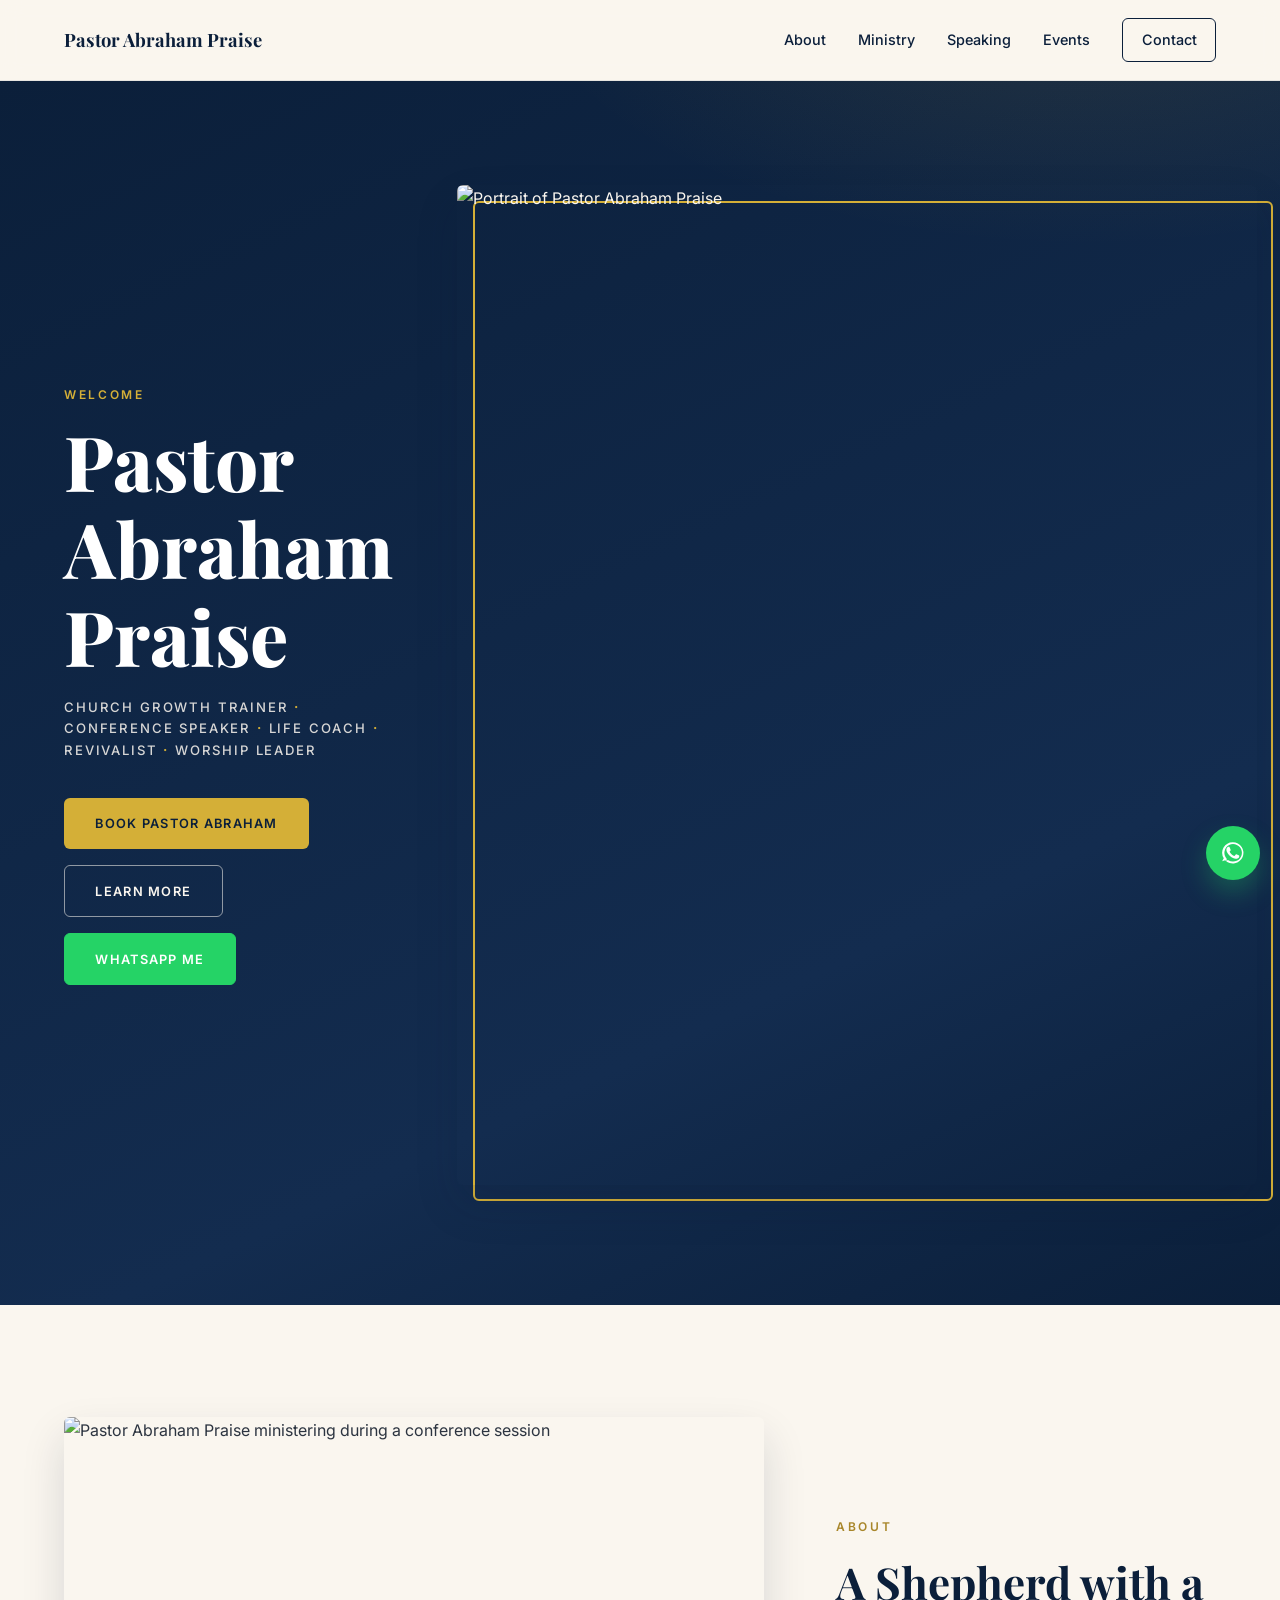
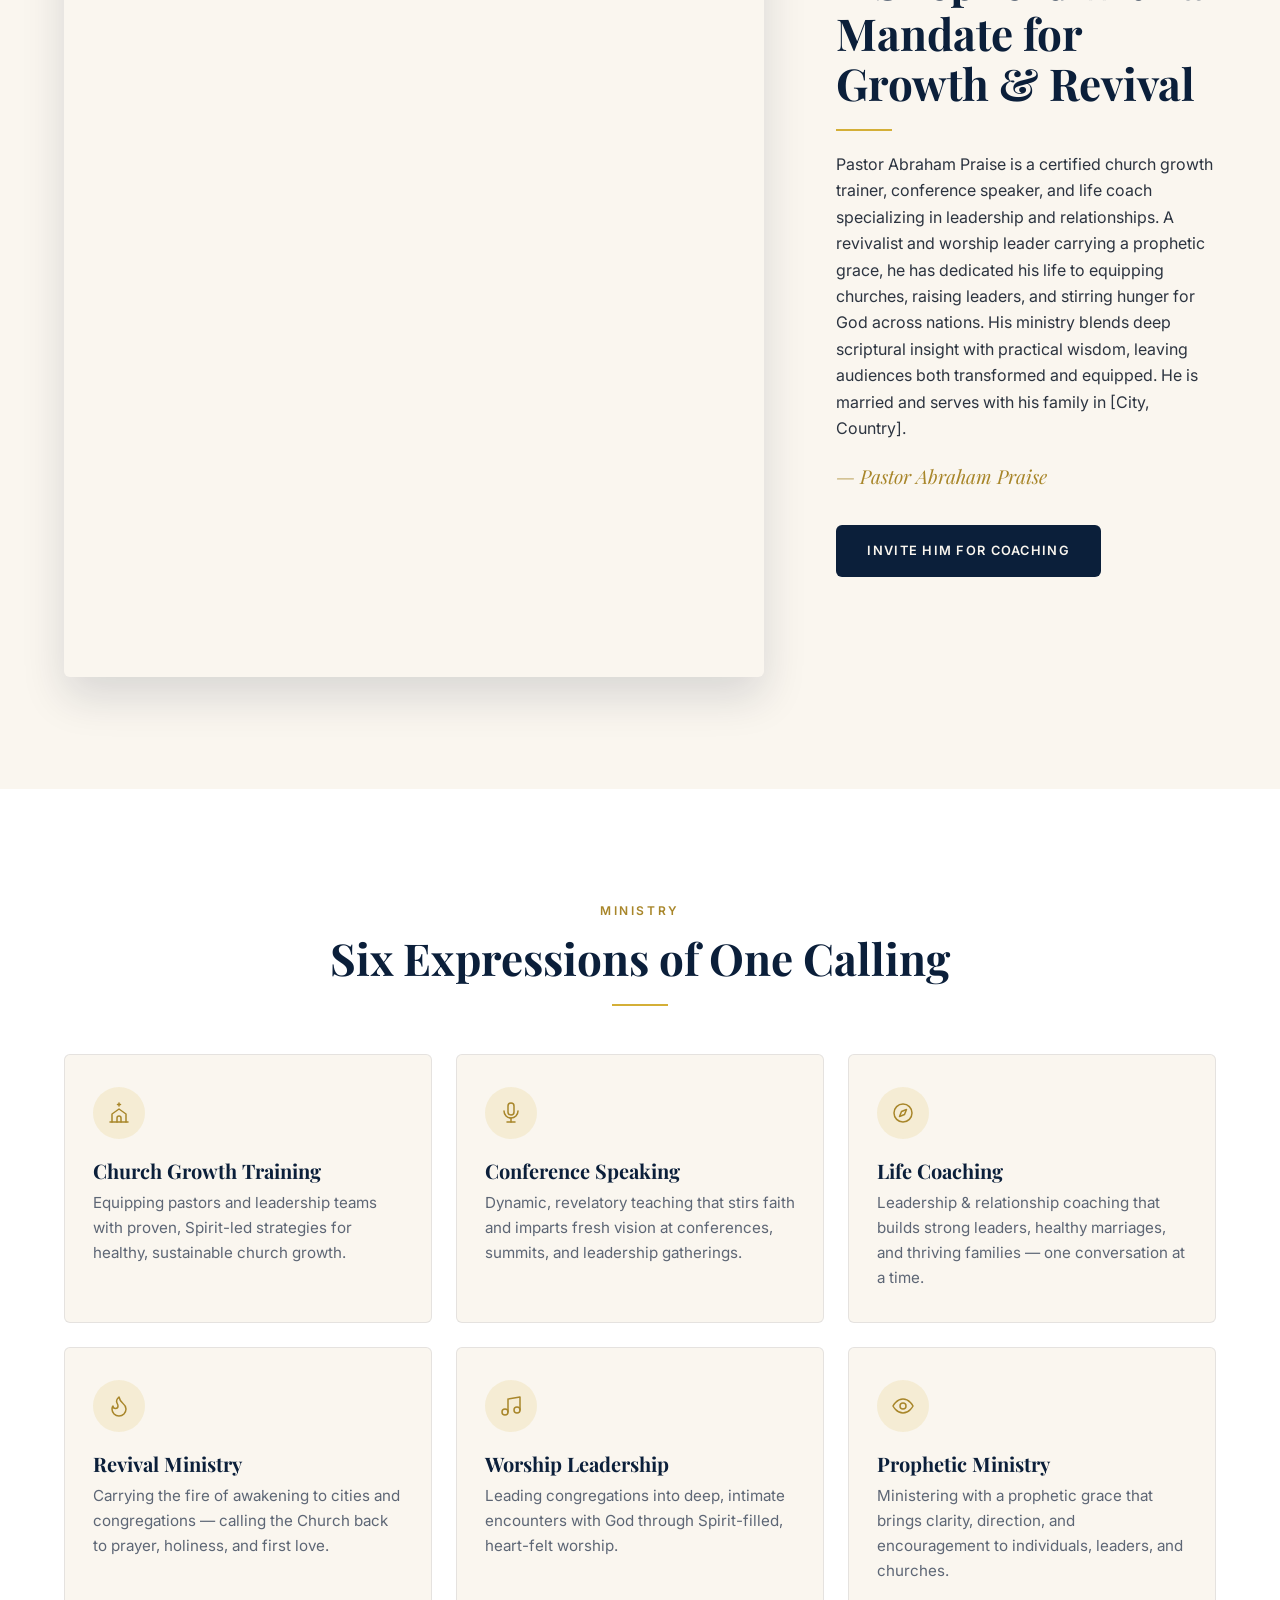
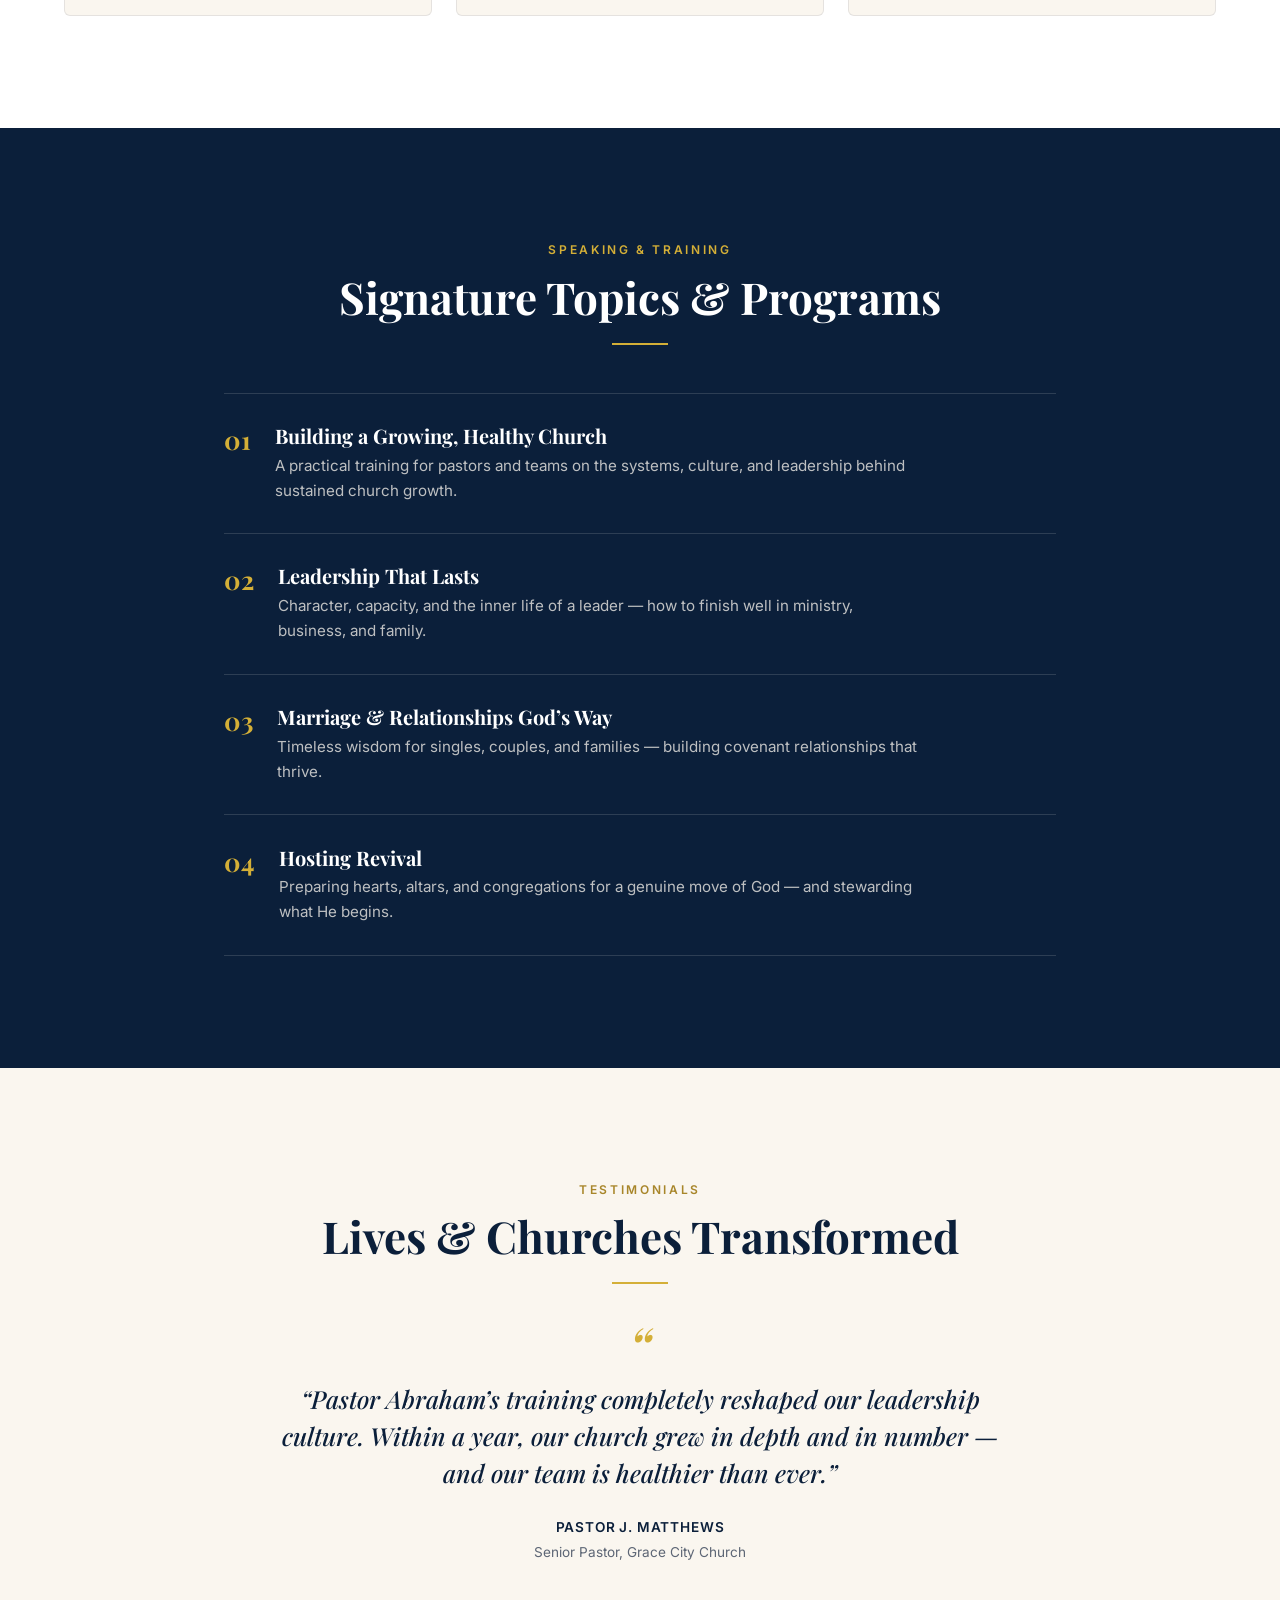
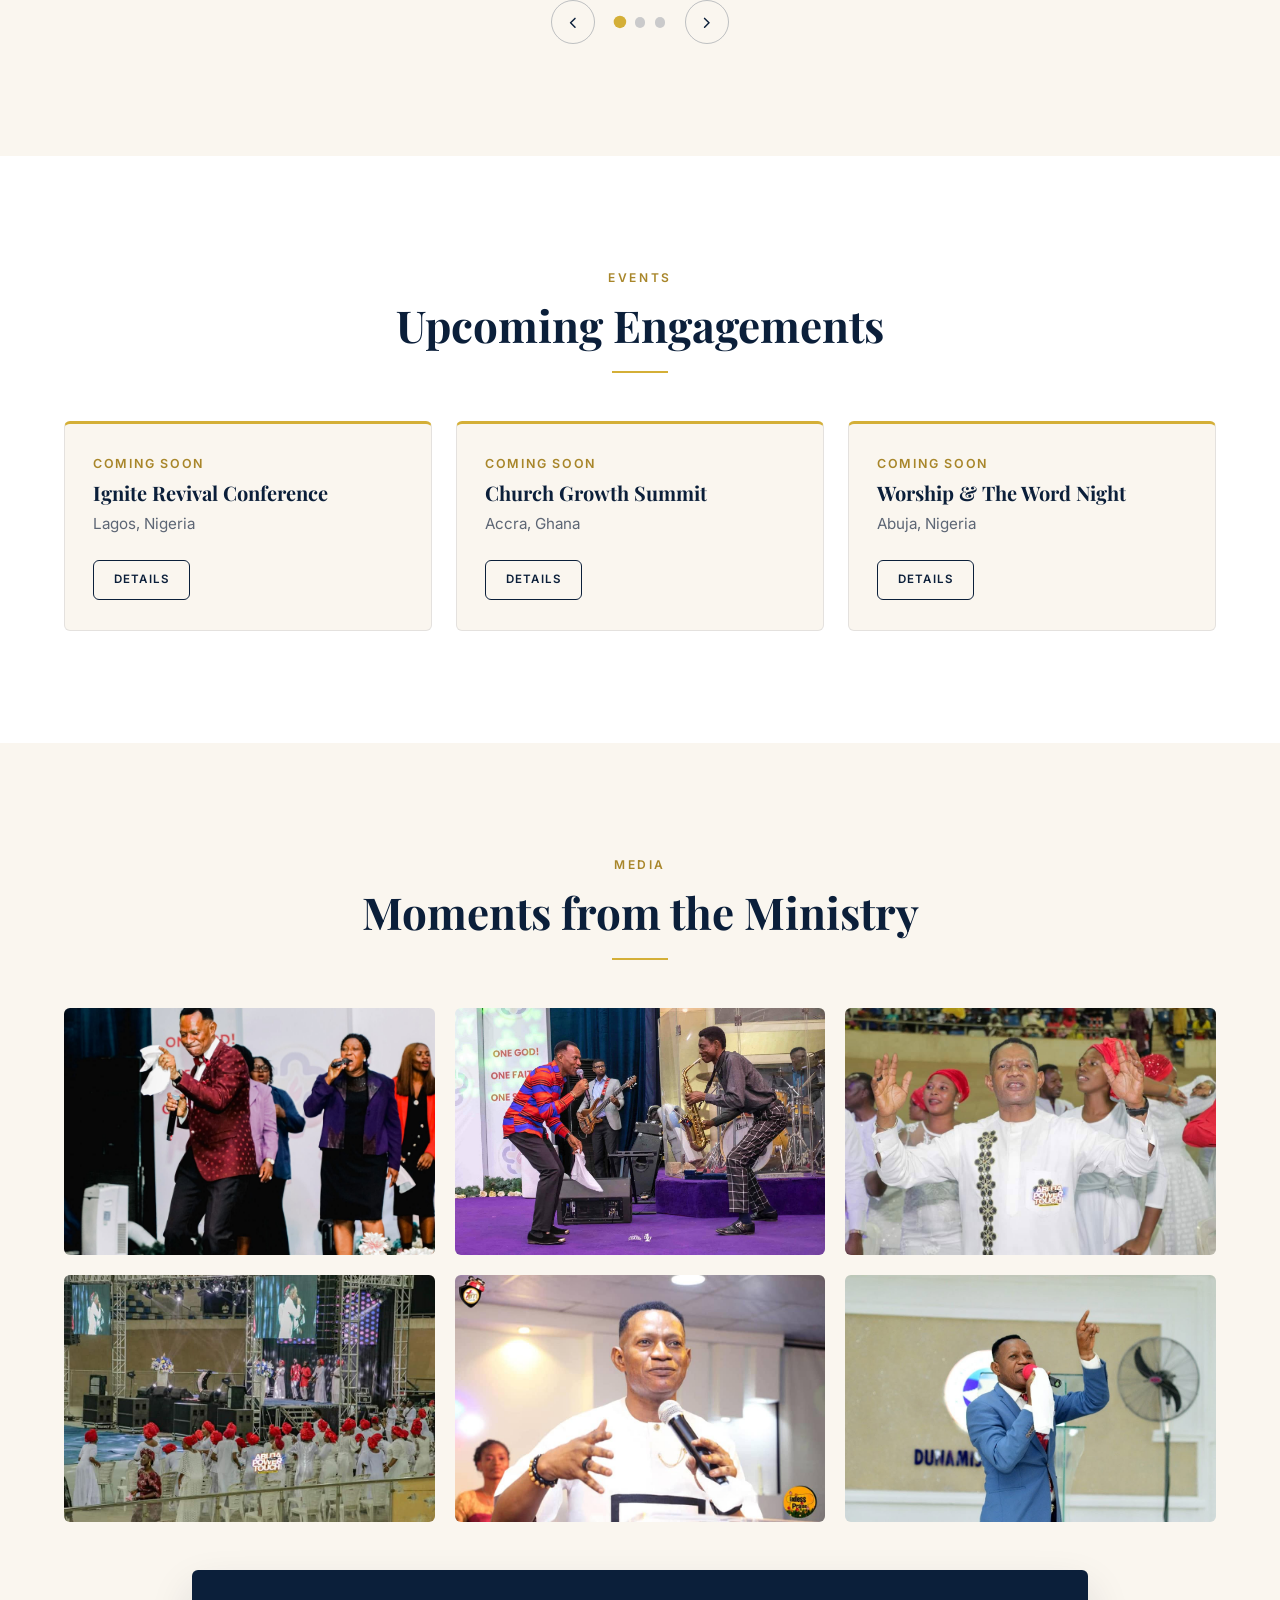
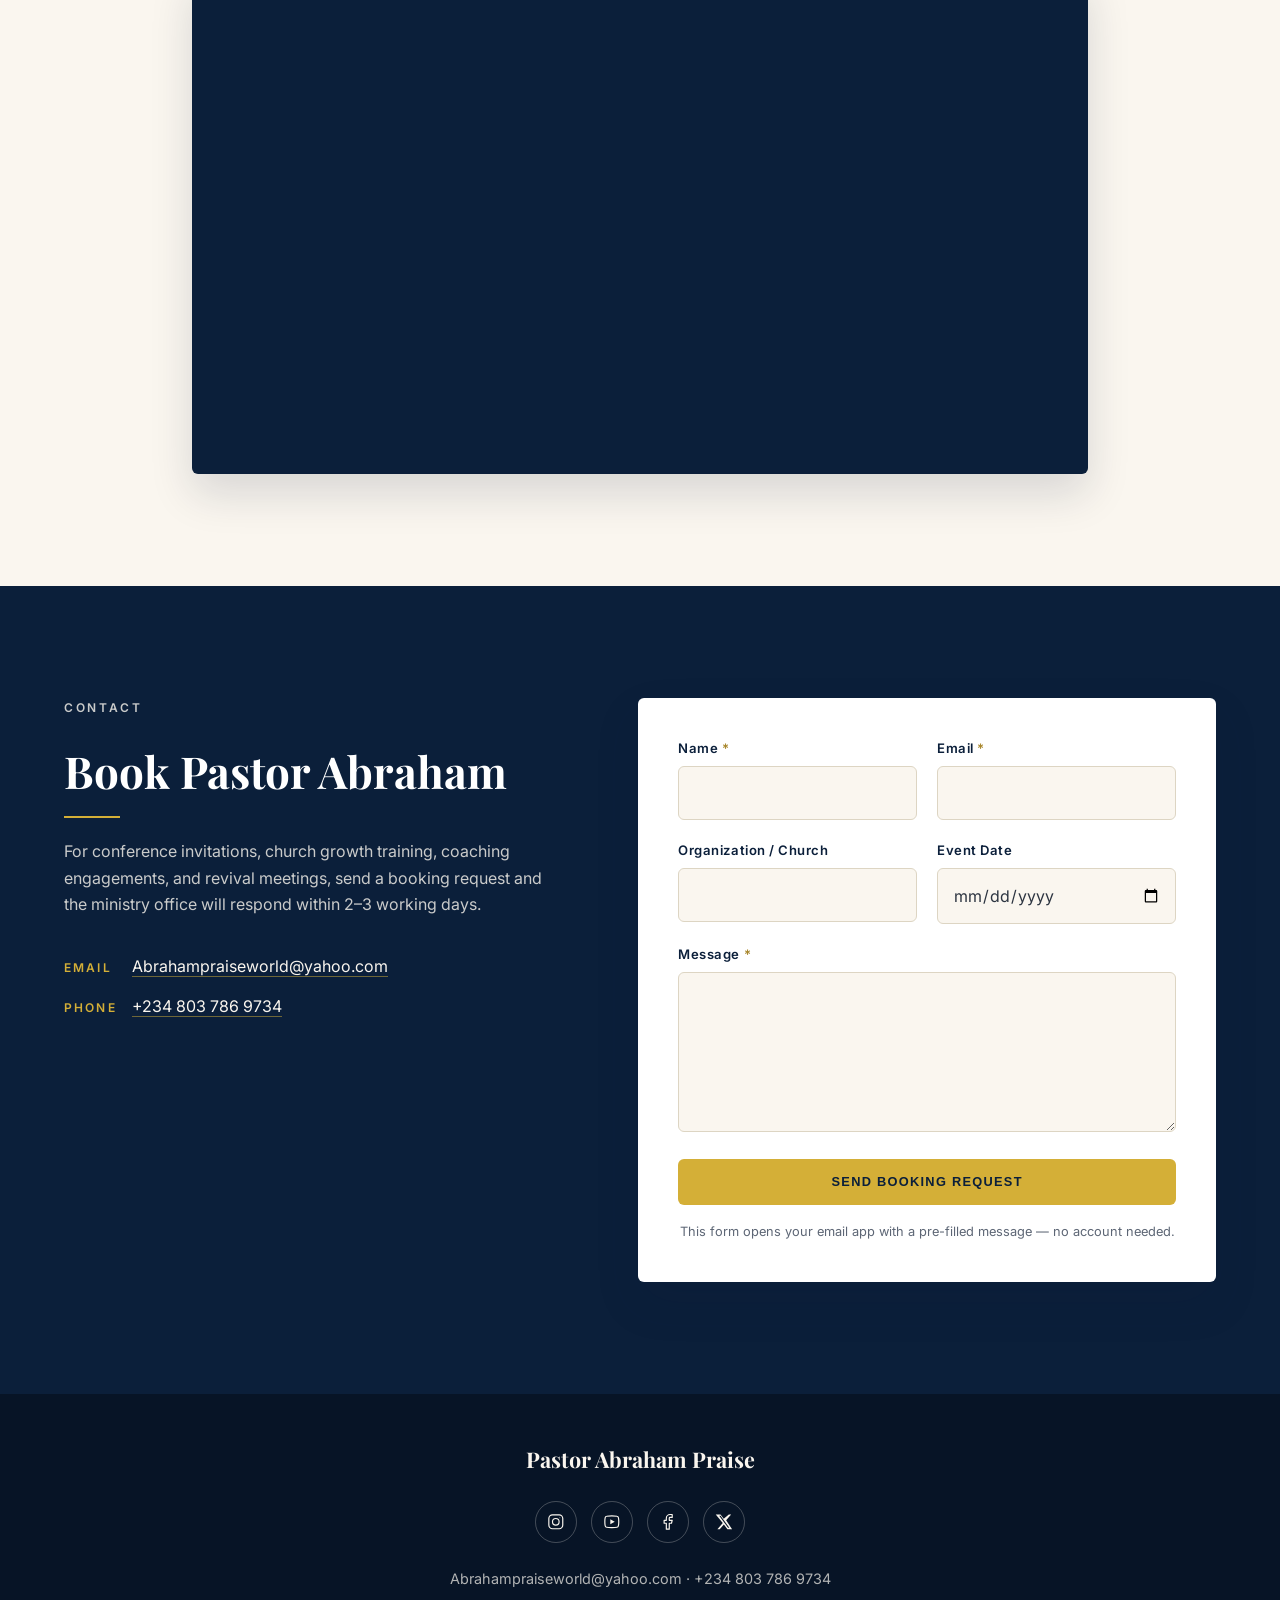
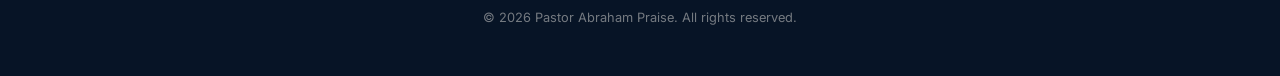
==== commit 177cb7f3: "Update coaching CTA text" ====
--- a/app/pastor-abraham-praise/index.html
+++ b/app/pastor-abraham-praise/index.html
@@ -110,7 +110,7 @@
              both transformed and equipped. He is married and serves with his family in [City, Country].</p>
 
           <p class="about__signature">— Pastor Abraham Praise</p>
-          <a class="btn btn--navy" href="#contact">Invite Him to Minister</a>
+          <a class="btn btn--navy" href="#contact">Invite Him for Coaching</a>
         </div>
       </div>
     </section>
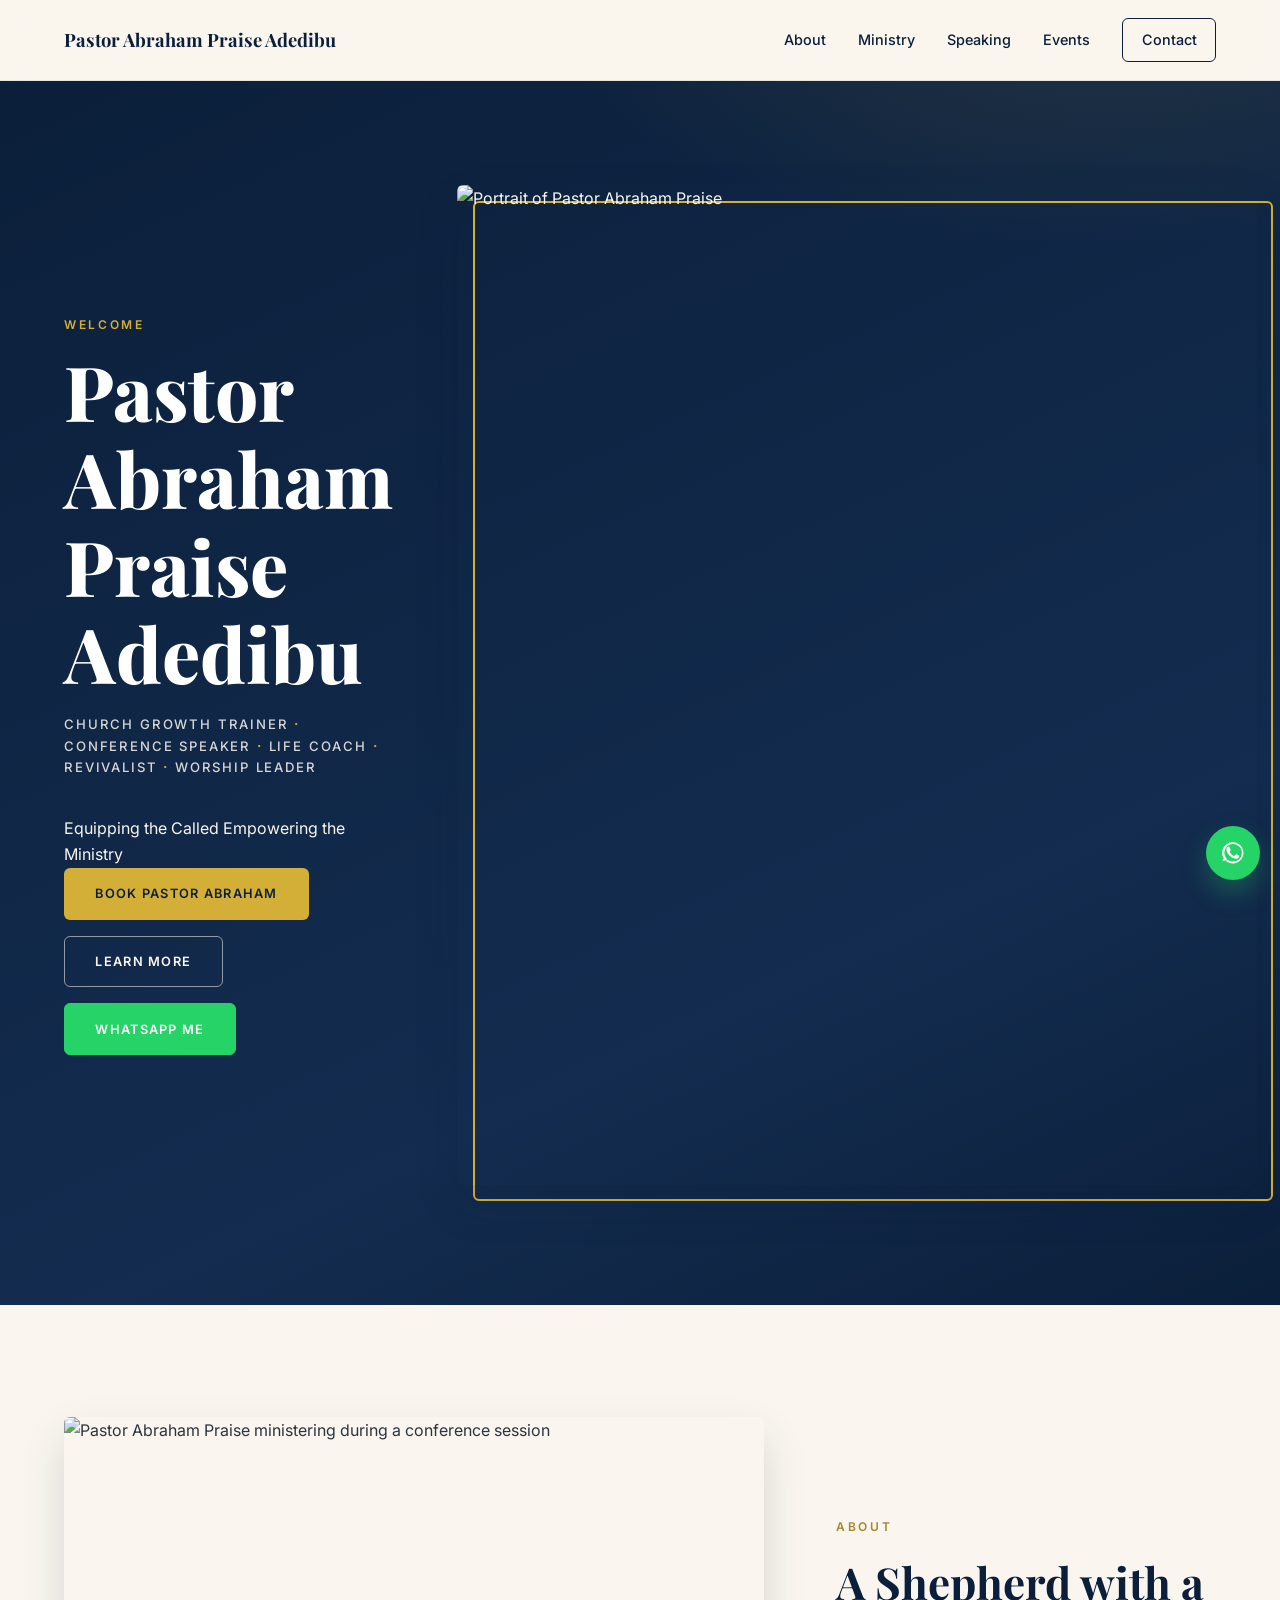
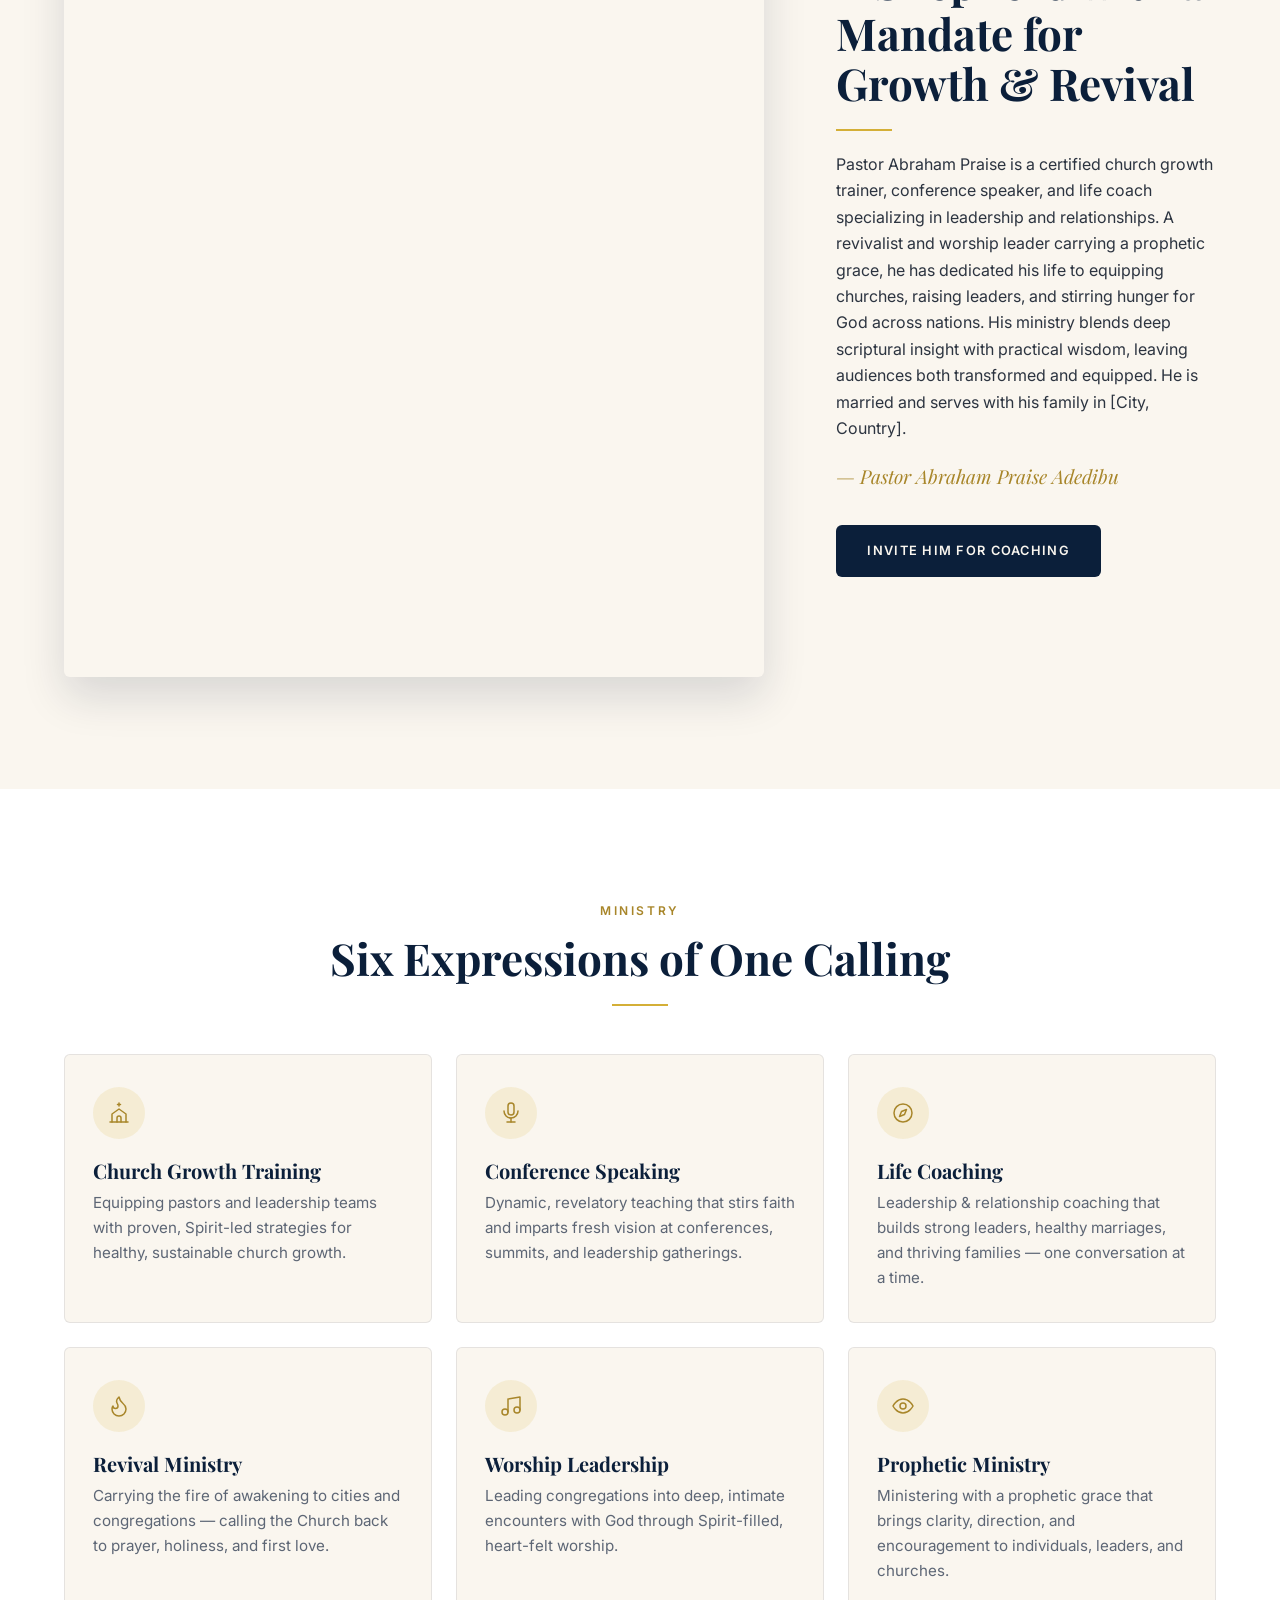
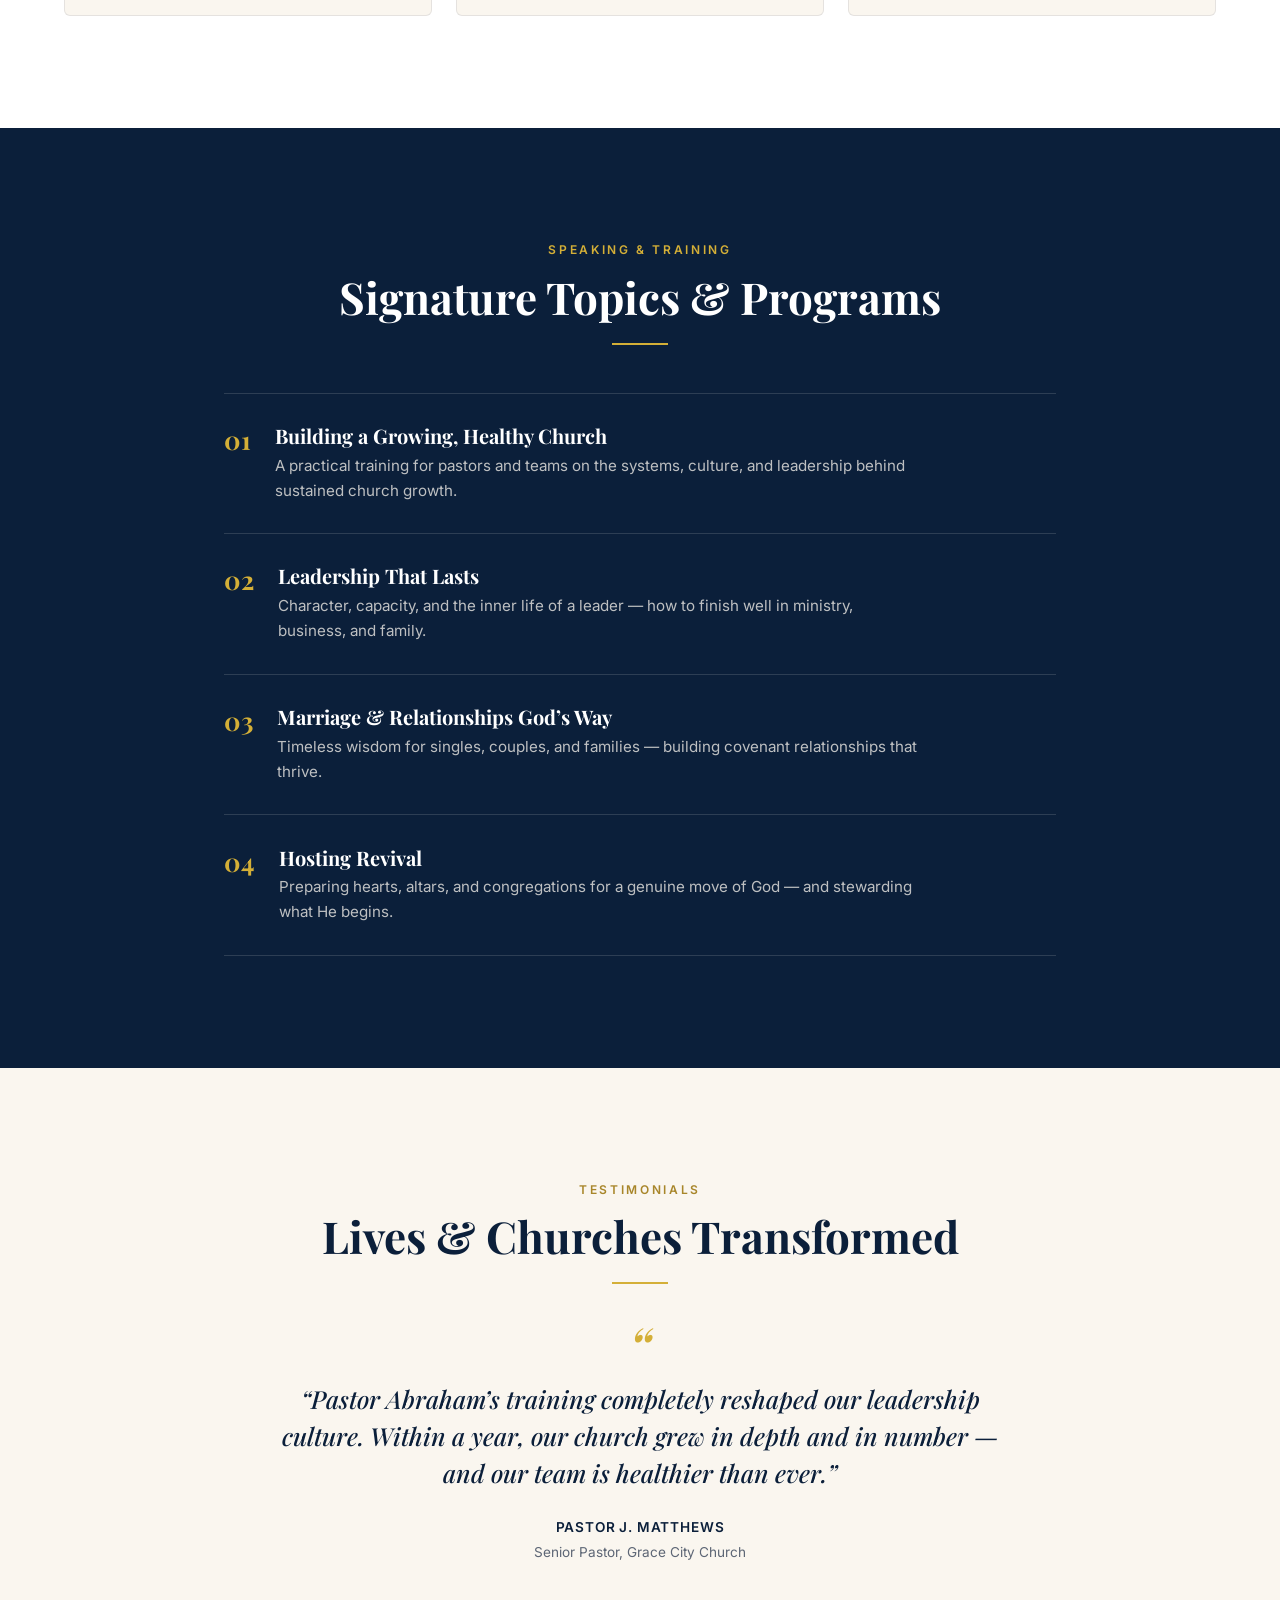
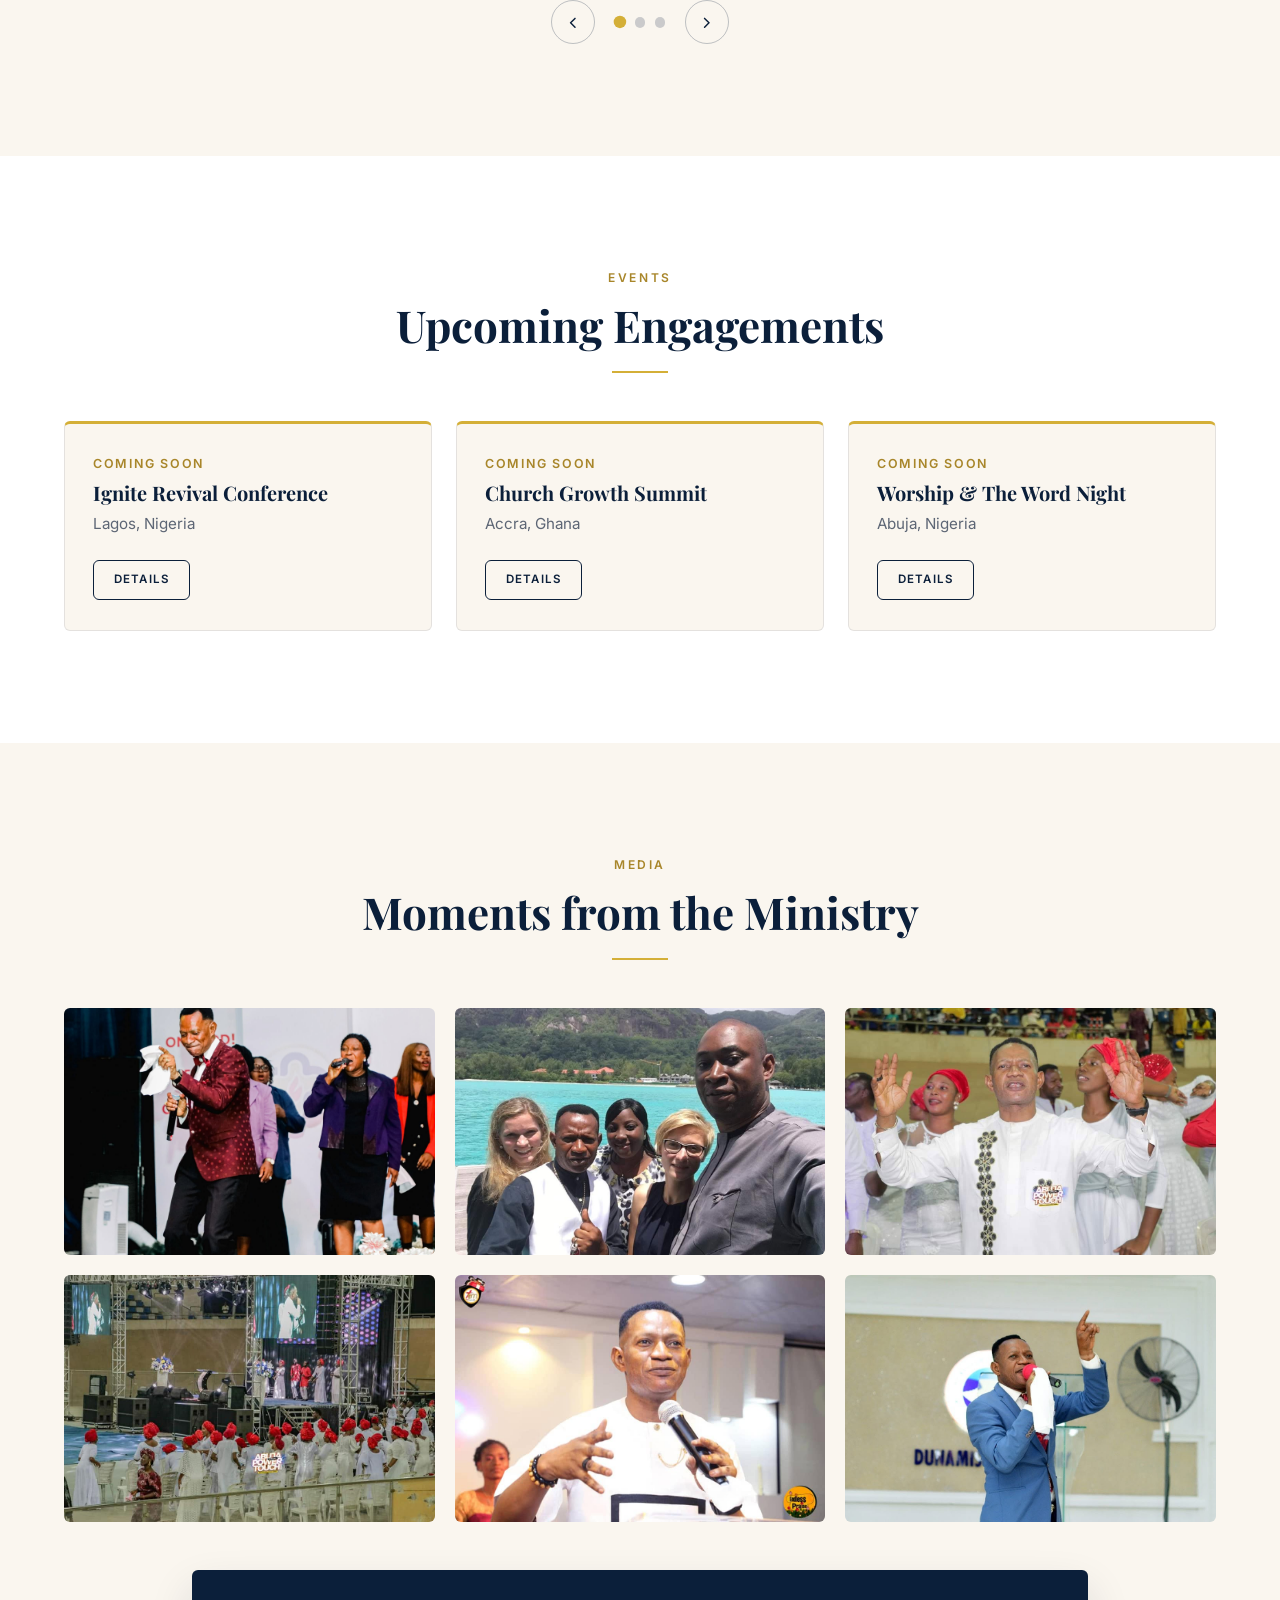
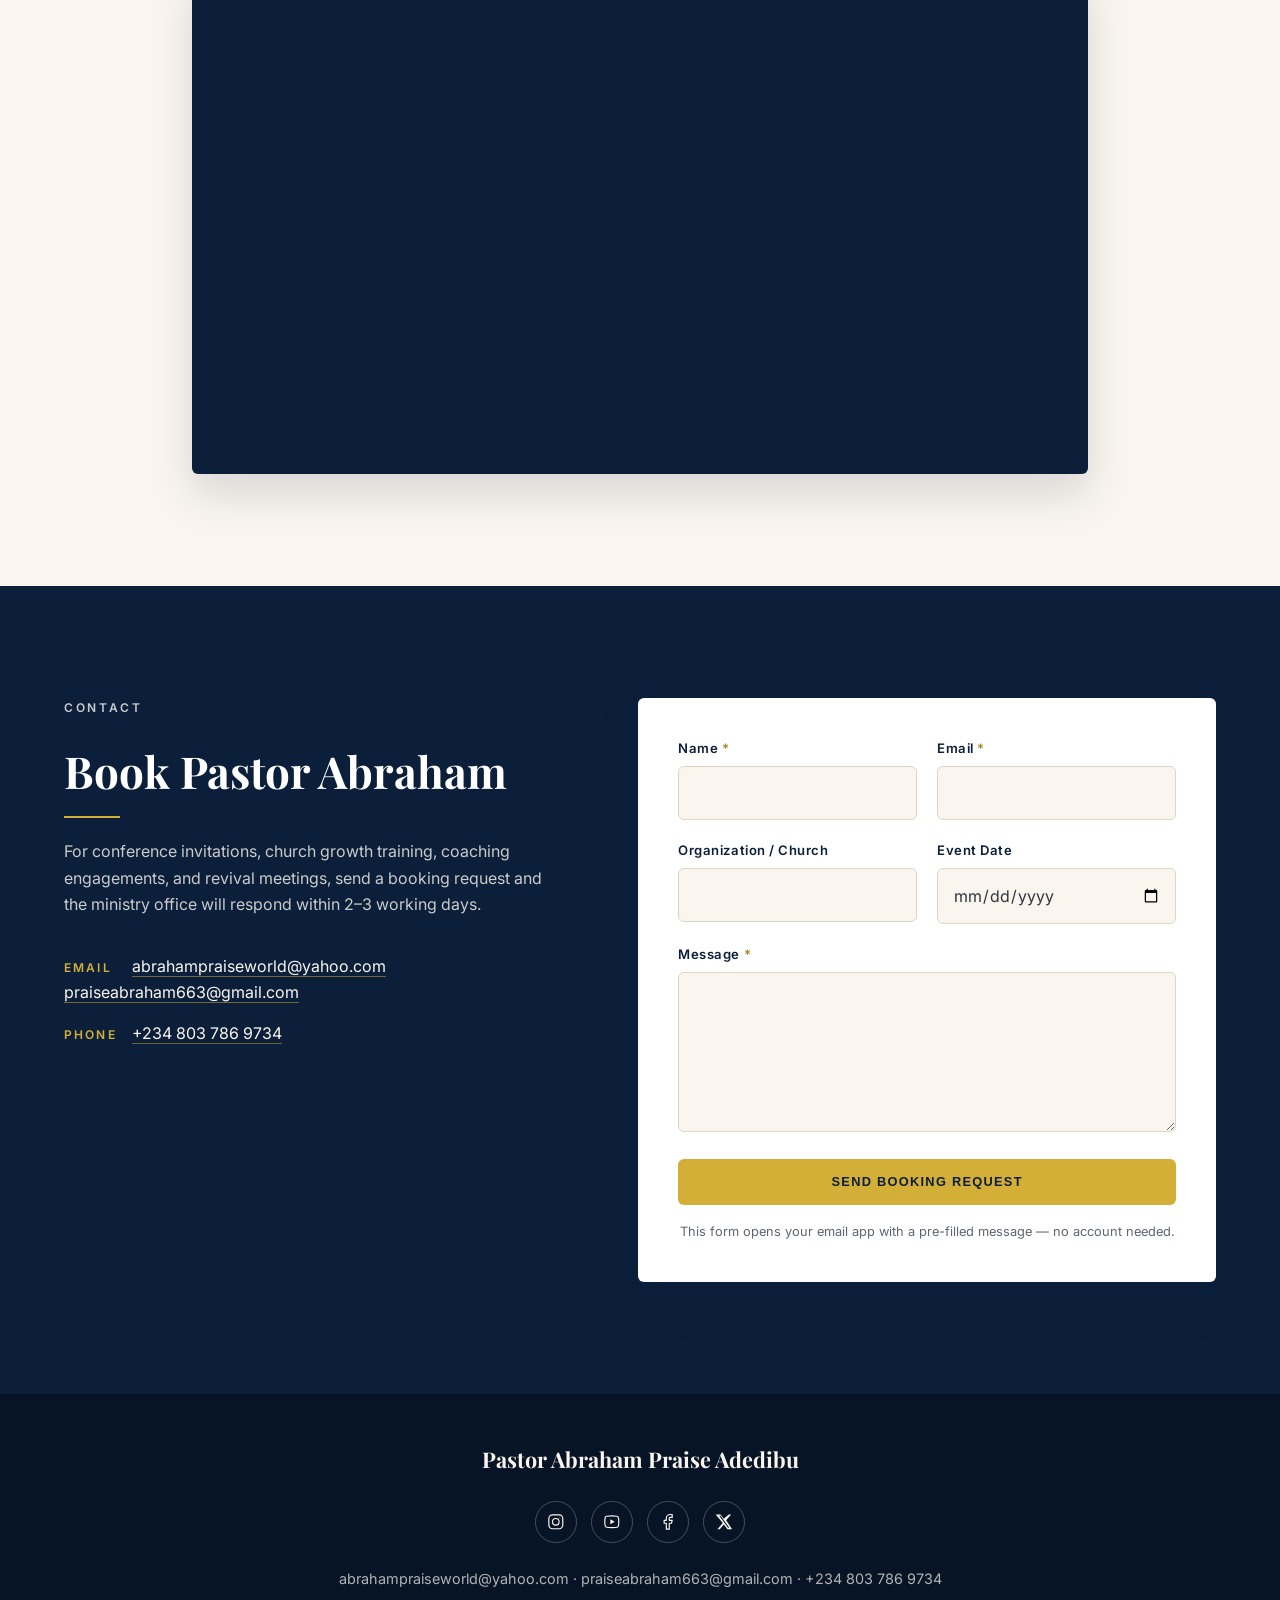
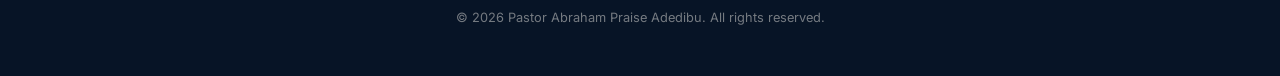
==== commit 42cf6e06: "Update landing page content" ====
--- a/app/pastor-abraham-praise/index.html
+++ b/app/pastor-abraham-praise/index.html
@@ -24,8 +24,8 @@
   -->
   <meta charset="UTF-8" />
   <meta name="viewport" content="width=device-width, initial-scale=1.0" />
-  <title>Pastor Abraham Praise — Church Growth Trainer · Conference Speaker · Life Coach</title>
-  <meta name="description" content="Pastor Abraham Praise is a certified church growth trainer, conference speaker, life coach, revivalist and worship leader carrying a prophetic grace. Book him for your next conference, summit or church event." />
+  <title>Pastor Abraham Praise Adedibu — Church Growth Trainer · Conference Speaker · Life Coach</title>
+  <meta name="description" content="Pastor Abraham Praise Adedibu is a certified church growth trainer, conference speaker, life coach, revivalist and worship leader carrying a prophetic grace. Book him for your next conference, summit or church event." />
 
   <!-- Google Fonts: Playfair Display (headings) + Inter (body) -->
   <link rel="preconnect" href="https://fonts.googleapis.com" />
@@ -40,7 +40,7 @@
   <!-- ======================= NAVIGATION ======================= -->
   <header class="site-header" id="site-header">
     <nav class="nav container" aria-label="Primary">
-      <a class="nav__brand" href="#top">Pastor Abraham Praise</a>
+      <a class="nav__brand" href="#top">Pastor Abraham Praise Adedibu</a>
 
       <button class="nav__toggle" id="nav-toggle" type="button" aria-expanded="false" aria-controls="nav-menu" aria-label="Open navigation menu">
         <span class="nav__toggle-bar" aria-hidden="true"></span>
@@ -65,7 +65,7 @@
       <div class="container hero__grid">
         <div class="hero__content">
           <p class="eyebrow eyebrow--gold">Welcome</p>
-          <h1 class="hero__title" id="hero-title">Pastor Abraham Praise</h1>
+          <h1 class="hero__title" id="hero-title">Pastor Abraham Praise Adedibu</h1>
           <p class="hero__roles">
             Church Growth Trainer <span class="hero__dot" aria-hidden="true">·</span>
             Conference Speaker <span class="hero__dot" aria-hidden="true">·</span>
@@ -73,6 +73,7 @@
             Revivalist <span class="hero__dot" aria-hidden="true">·</span>
             Worship Leader
           </p>
+          <p class="hero__mission">Equipping the Called Empowering the Ministry</p>
           <div class="hero__ctas">
             <a class="btn btn--gold" href="#contact">Book Pastor Abraham</a>
             <a class="btn btn--outline-light" href="#about">Learn More</a>
@@ -109,7 +110,7 @@
              across nations. His ministry blends deep scriptural insight with practical wisdom, leaving audiences
              both transformed and equipped. He is married and serves with his family in [City, Country].</p>
 
-          <p class="about__signature">— Pastor Abraham Praise</p>
+          <p class="about__signature">— Pastor Abraham Praise Adedibu</p>
           <a class="btn btn--navy" href="#contact">Invite Him for Coaching</a>
         </div>
       </div>
@@ -374,7 +375,11 @@
 
           <ul class="contact__details">
             <!-- REPLACE: contact email address -->
-            <li><span class="contact__label">Email</span> <a href="mailto:Abrahampraiseworld@yahoo.com">Abrahampraiseworld@yahoo.com</a></li>
+            <li><span class="contact__label">Email</span>
+              <a href="mailto:abrahampraiseworld@yahoo.com">abrahampraiseworld@yahoo.com</a>
+              <br />
+              <a href="mailto:praiseabraham663@gmail.com">praiseabraham663@gmail.com</a>
+            </li>
             <!-- REPLACE: contact phone number -->
             <li><span class="contact__label">Phone</span> <a href="tel:+2348037869734">+234 803 786 9734</a></li>
           </ul>
@@ -433,7 +438,7 @@
 
   <footer class="site-footer">
     <div class="container">
-      <p class="site-footer__brand">Pastor Abraham Praise</p>
+      <p class="site-footer__brand">Pastor Abraham Praise Adedibu</p>
 
       <!-- REPLACE: social media URLs (currently href="#") -->
       <ul class="social" aria-label="Social media links">
@@ -470,12 +475,14 @@
 
       <!-- REPLACE: contact email & phone -->
       <p class="site-footer__contact">
-        <a href="mailto:Abrahampraiseworld@yahoo.com">Abrahampraiseworld@yahoo.com</a>
+        <a href="mailto:abrahampraiseworld@yahoo.com">abrahampraiseworld@yahoo.com</a>
+        <span aria-hidden="true"> · </span>
+        <a href="mailto:praiseabraham663@gmail.com">praiseabraham663@gmail.com</a>
         <span aria-hidden="true"> · </span>
         <a href="tel:+2348037869734">+234 803 786 9734</a>
       </p>
 
-      <p class="site-footer__copy">&copy; <span id="year">2026</span> Pastor Abraham Praise. All rights reserved.</p>
+      <p class="site-footer__copy">&copy; <span id="year">2026</span> Pastor Abraham Praise Adedibu. All rights reserved.</p>
     </div>
   </footer>
 
